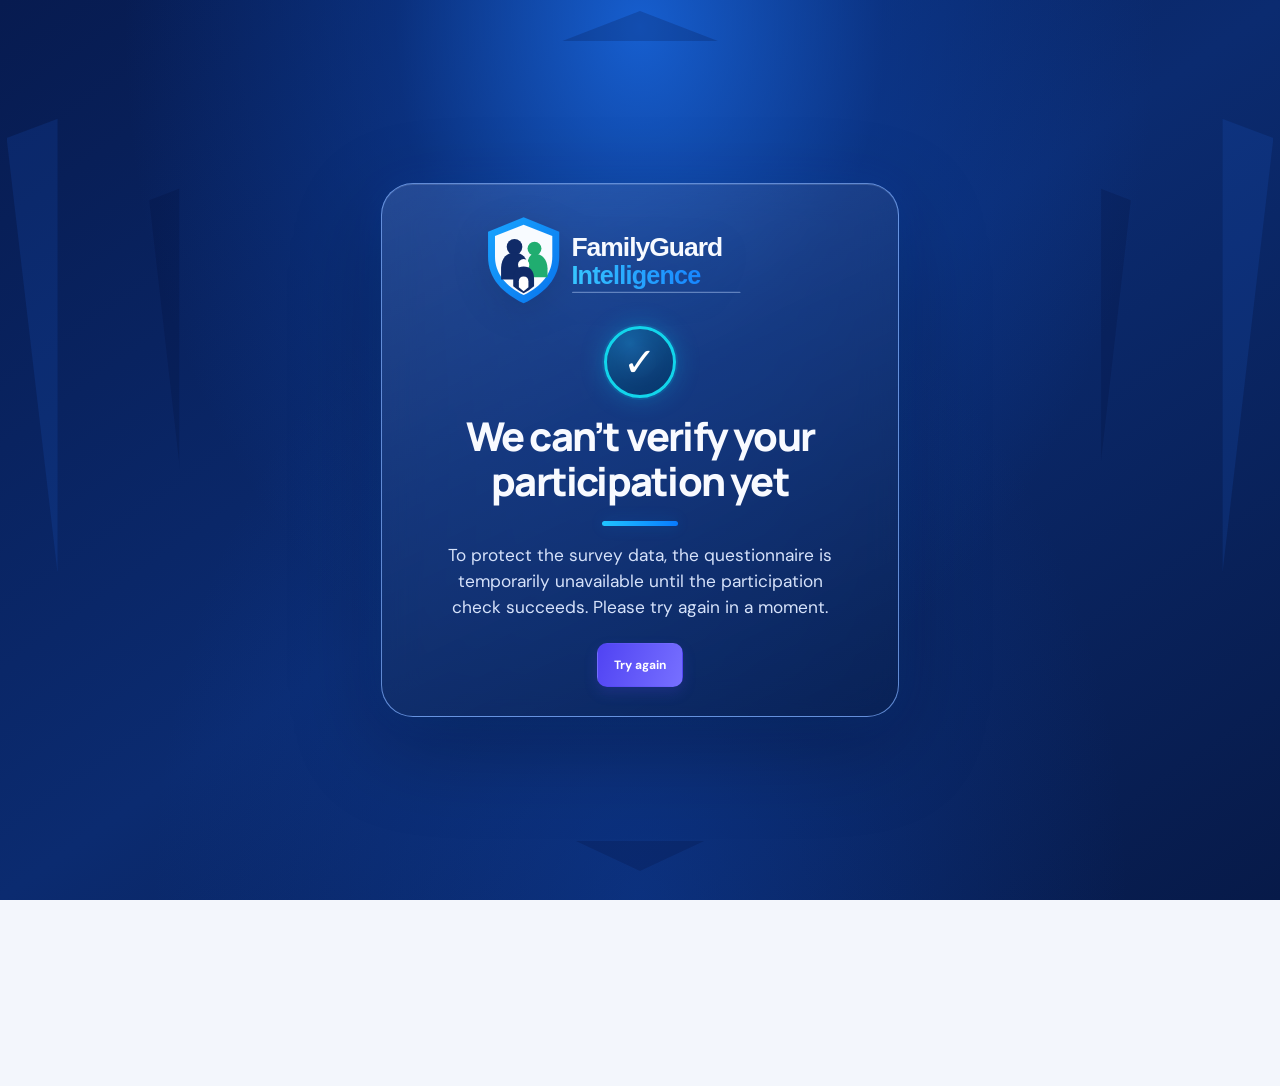
==== index.html @ 611ee481 "Add files via upload" ====
<!doctype html>
<html lang="en">
<head>
<meta charset="utf-8">
<meta name="viewport" content="width=device-width, initial-scale=1">
<meta name="theme-color" content="#101638">
<title>FamilyGuard Intelligence | Global Family Digital Safety Survey</title>
<meta name="description" content="Help shape a safer digital world for families. Share your views in our short global family digital safety survey.">
<link rel="preconnect" href="https://fonts.googleapis.com">
<link rel="preconnect" href="https://fonts.gstatic.com" crossorigin>
<link href="https://fonts.googleapis.com/css2?family=DM+Sans:wght@400;500;600;700&family=Manrope:wght@400;500;600;700;800&display=swap" rel="stylesheet">
<link rel="stylesheet" href="/styles.css?v=20261028-compact-card1">
</head>
<body class="participation-checking">
<div id="participationGate" class="participation-gate" role="status" aria-live="polite">
  <div class="participation-gate-card">
    <svg class="participation-gate-logo" viewBox="0 0 760 220" role="img" aria-label="FamilyGuard Intelligence" xmlns="http://www.w3.org/2000/svg">
      <defs>
        <linearGradient id="fgShield" x1="0" y1="0" x2="1" y2="1"><stop offset="0" stop-color="#19a5ff"/><stop offset="1" stop-color="#0873ed"/></linearGradient>
        <linearGradient id="fgIntelligence" x1="0" y1="0" x2="1" y2="0"><stop offset="0" stop-color="#37c6ff"/><stop offset="1" stop-color="#1685ff"/></linearGradient>
      </defs>
      <path d="M112 10 194 43v57c0 51-33 84-82 108-49-24-82-57-82-108V43Z" fill="url(#fgShield)"/>
      <path d="M112 27 178 53v47c0 40-25 68-66 89-41-21-66-49-66-89V53Z" fill="#f8fbff"/>
      <circle cx="91" cy="78" r="18" fill="#102b68"/><path d="M60 126c1-23 14-35 31-35s30 12 31 35v27H60Z" fill="#102b68"/>
      <circle cx="137" cy="82" r="16" fill="#20ad70"/><path d="M119 125c2-20 8-31 18-31 18 0 29 13 30 33v21h-48Z" fill="#20ad70"/>
      <circle cx="112" cy="119" r="13" fill="#fff"/><path d="M88 169v-18c0-18 9-28 24-28s24 10 24 28v18c-8 7-16 12-24 16-8-4-16-9-24-16Z" fill="#102b68"/><path d="M101 171v-14c0-7 4-11 11-11s11 4 11 11v14l-11 9Z" fill="#fff"/>
      <text x="222" y="100" font-family="Arial, Helvetica, sans-serif" font-size="61" font-weight="700" letter-spacing="-2.3" fill="#f7faff">FamilyGuard</text>
      <text x="222" y="163" font-family="Arial, Helvetica, sans-serif" font-size="58" font-weight="700" letter-spacing="-1.8" fill="url(#fgIntelligence)">Intelligence</text>
      <path d="M225 183H610" stroke="#9cb8e7" stroke-opacity=".55" stroke-width="3" stroke-linecap="round"/>
    </svg>
    <div class="participation-gate-mark" aria-hidden="true">✓</div>
    <h1 id="participationGateTitle">Checking your participation status…</h1>
    <p id="participationGateMessage">Please wait while we securely check whether a response has already been submitted from this internet connection.</p>
    <button type="button" id="participationRetryBtn" class="btn btn-primary hidden">Try again</button>
  </div>
</div>
<header class="topbar">
  <a class="brand" href="#" aria-label="FamilyGuard Intelligence home">
    <span class="brand-mark"><svg viewBox="0 0 48 48" aria-hidden="true"><path d="M24 3 42 10v12c0 12-7.6 19.4-18 23C13.6 41.4 6 34 6 22V10L24 3Z" fill="none" stroke="currentColor" stroke-width="3.2" stroke-linejoin="round"/><path d="M15 25.5 21 31l12-14" fill="none" stroke="#45E4E6" stroke-width="3.8" stroke-linecap="round" stroke-linejoin="round"/></svg></span>
    <span class="brand-name">Family<span>Guard</span><small>INTELLIGENCE</small></span>
  </a>
  <div class="topbar-right"><span class="live-dot"></span><span>GLOBAL FAMILY SAFETY STUDY</span><span class="top-divider"></span><span class="language">◎ &nbsp; English</span></div>
</header>
<div id="ownerTestBanner" class="owner-test-banner hidden" role="status" aria-live="polite">
  <strong>TEST MODE ACTIVE</strong>
  <span>Test responses only — this is not a public participant session.</span>
</div>
<section class="welcome-screen" id="welcomeScreen" aria-labelledby="welcomeTitle">
  <div class="welcome-glow welcome-glow-one"></div><div class="welcome-glow welcome-glow-two"></div>
  <div class="welcome-inner">
    <a class="brand welcome-brand" href="#" aria-label="FamilyGuard Intelligence home">
      <span class="brand-mark"><svg viewBox="0 0 48 48" aria-hidden="true"><path d="M24 3 42 10v12c0 12-7.6 19.4-18 23C13.6 41.4 6 34 6 22V10L24 3Z" fill="none" stroke="currentColor" stroke-width="3.2" stroke-linejoin="round"/><path d="M15 25.5 21 31l12-14" fill="none" stroke="#45E4E6" stroke-width="3.8" stroke-linecap="round" stroke-linejoin="round"/></svg></span>
      <span class="brand-name">Family<span>Guard</span><small>INTELLIGENCE</small></span>
    </a>
    <div class="welcome-content">
      <div class="eyebrow"><span class="eyebrow-dot"></span> GLOBAL SURVEY · 2026</div>
      <h1 id="welcomeTitle">Help shape a<br>safer digital world<br>for <span>families.</span></h1>
      <p class="welcome-copy">We’re exploring how technology can help families navigate online risks with greater confidence. Your perspective will help shape what comes next.</p><div id="welcomeContestNotice" class="welcome-contest-notice hidden"><strong>Freelancers Edition</strong><span>Six randomly selected eligible participants will each receive US$5. Complete the survey and provide your Freelancer.com user ID at the end. Honest, thoughtful answers are encouraged; no particular viewpoint is preferred.</span></div>
      <div class="trust-list welcome-trust-list">
        <div class="trust-item"><span class="trust-icon mint">✓</span><div><strong>Privacy comes first</strong><small>No children's personal details needed.</small></div></div>
        <div class="trust-item"><span class="trust-icon violet">◷</span><div><strong>Just 3–5 minutes</strong><small>A few thoughtful answers make a difference.</small></div></div>
        <div class="trust-item"><span class="trust-icon blue">◎</span><div><strong>A global perspective</strong><small>Insights from families around the world.</small></div></div>
      </div>
      <div class="welcome-family-art"><img src="familyguard-family.png" alt="Parents and their child using a tablet together" fetchpriority="high"></div>
      <div class="welcome-foot"><span class="foot-symbol">✦</span><div><strong>Real insights. Safer tomorrows.</strong><small>For parents. For children. For a safer digital world.</small></div></div>
      <button type="button" class="btn btn-primary welcome-start" id="startSurveyBtn"><span>Start Survey</span><b>→</b></button>
      <p class="welcome-ready">Click when you’re ready to begin.</p>
    </div>
  </div>
</section>
<main class="layout">
  <aside class="hero-panel">
    <div class="hero-orb orb-one"></div><div class="hero-orb orb-two"></div>
    <div class="hero-content">
      <div class="eyebrow"><span class="eyebrow-dot"></span> GLOBAL SURVEY · 2026</div>
      <h1>Help shape a<br>safer digital world<br>for <span>families.</span></h1>
      <p class="hero-copy">We’re exploring how technology can help families navigate online risks with greater confidence. Your perspective will help shape what comes next.</p>
      <div class="trust-list">
        <div class="trust-item"><span class="trust-icon mint">✓</span><div><strong>Privacy comes first</strong><small>No children's personal details needed.</small></div></div>
        <div class="trust-item"><span class="trust-icon violet">◷</span><div><strong>Just 3–5 minutes</strong><small>A few thoughtful answers make a difference.</small></div></div>
        <div class="trust-item"><span class="trust-icon blue">◎</span><div><strong>A global perspective</strong><small>Insights from families around the world.</small></div></div>
      </div>
      <div class="family-art" aria-hidden="true">
        <img class="family-photo" src="familyguard-family.png" alt="" loading="eager">
      </div>
      <div class="hero-foot"><span class="foot-symbol">✦</span><div><strong>Real insights. Safer tomorrows.</strong><small>For parents. For children. For a safer digital world.</small></div></div>
    </div>
    <div class="hero-bottom-line"></div>
  </aside>
  <section class="survey-area" aria-label="Survey form">
    <div class="survey-shell">
      <div class="progress-wrap">
        <div class="progress-track"><div class="progress-fill" id="progressFill"></div></div>
        <div class="steps" id="stepIndicators">
          <div class="step active"><span>1</span><small>About you</small></div>
          <div class="step"><span>2</span><small>Concerns</small></div>
          <div class="step"><span>3</span><small>Current tools</small></div>
          <div class="step"><span>4</span><small>Product concept</small></div>
          <div class="step"><span>5</span><small>Pricing</small></div>
          <div class="step"><span>6</span><small>Final thoughts</small></div>
        </div>
      </div>
      <div class="form-card">
        <div class="card-heading">
          <div><div class="step-kicker" id="stepKicker">PART 1 OF 6</div><h2 id="sectionTitle">About you</h2><p id="sectionSubtitle">Let’s start with a few questions about you and your family.</p></div>
          <div class="heading-art"><div class="globe">🌐</div><div class="heart">♡</div><div class="people">● ● ●</div></div>
        </div>
        <div id="notice" class="notice hidden" role="alert"></div>
        <form id="surveyForm" novalidate>
          <section class="survey-step active" data-step="0">
            <div class="question">
              <div class="q-number">1</div><div class="q-body"><label for="country">Which country do you currently live in? <em>*</em></label>
                <select id="country" name="country" required><option value="">Select your country</option><option>Afghanistan</option><option>Albania</option><option>Algeria</option><option>Andorra</option><option>Angola</option><option>Antigua and Barbuda</option><option>Argentina</option><option>Armenia</option><option>Australia</option><option>Austria</option><option>Azerbaijan</option><option>Bahamas</option><option>Bahrain</option><option>Bangladesh</option><option>Barbados</option><option>Belarus</option><option>Belgium</option><option>Belize</option><option>Benin</option><option>Bhutan</option><option>Bolivia</option><option>Bosnia and Herzegovina</option><option>Botswana</option><option>Brazil</option><option>Brunei</option><option>Bulgaria</option><option>Burkina Faso</option><option>Burundi</option><option>Cabo Verde</option><option>Cambodia</option><option>Cameroon</option><option>Canada</option><option>Central African Republic</option><option>Chad</option><option>Chile</option><option>China</option><option>Colombia</option><option>Comoros</option><option>Congo (Republic of the)</option><option>Costa Rica</option><option>Côte d’Ivoire</option><option>Croatia</option><option>Cuba</option><option>Cyprus</option><option>Czechia</option><option>Democratic Republic of the Congo</option><option>Denmark</option><option>Djibouti</option><option>Dominica</option><option>Dominican Republic</option><option>Ecuador</option><option>Egypt</option><option>El Salvador</option><option>Equatorial Guinea</option><option>Eritrea</option><option>Estonia</option><option>Eswatini</option><option>Ethiopia</option><option>Fiji</option><option>Finland</option><option>France</option><option>Gabon</option><option>Gambia</option><option>Georgia</option><option>Germany</option><option>Ghana</option><option>Greece</option><option>Grenada</option><option>Guatemala</option><option>Guinea</option><option>Guinea-Bissau</option><option>Guyana</option><option>Haiti</option><option>Honduras</option><option>Hungary</option><option>Iceland</option><option>India</option><option>Indonesia</option><option>Iran</option><option>Iraq</option><option>Ireland</option><option>Israel</option><option>Italy</option><option>Jamaica</option><option>Japan</option><option>Jordan</option><option>Kazakhstan</option><option>Kenya</option><option>Kiribati</option><option>Kosovo</option><option>Kuwait</option><option>Kyrgyzstan</option><option>Laos</option><option>Latvia</option><option>Lebanon</option><option>Lesotho</option><option>Liberia</option><option>Libya</option><option>Liechtenstein</option><option>Lithuania</option><option>Luxembourg</option><option>Madagascar</option><option>Malawi</option><option>Malaysia</option><option>Maldives</option><option>Mali</option><option>Malta</option><option>Marshall Islands</option><option>Mauritania</option><option>Mauritius</option><option>Mexico</option><option>Micronesia</option><option>Moldova</option><option>Monaco</option><option>Mongolia</option><option>Montenegro</option><option>Morocco</option><option>Mozambique</option><option>Myanmar</option><option>Namibia</option><option>Nauru</option><option>Nepal</option><option>Netherlands</option><option>New Zealand</option><option>Nicaragua</option><option>Niger</option><option>Nigeria</option><option>North Korea</option><option>North Macedonia</option><option>Norway</option><option>Oman</option><option>Pakistan</option><option>Palau</option><option>Palestine</option><option>Panama</option><option>Papua New Guinea</option><option>Paraguay</option><option>Peru</option><option>Philippines</option><option>Poland</option><option>Portugal</option><option>Qatar</option><option>Romania</option><option>Russia</option><option>Rwanda</option><option>Saint Kitts and Nevis</option><option>Saint Lucia</option><option>Saint Vincent and the Grenadines</option><option>Samoa</option><option>San Marino</option><option>São Tomé and Príncipe</option><option>Saudi Arabia</option><option>Senegal</option><option>Serbia</option><option>Seychelles</option><option>Sierra Leone</option><option>Singapore</option><option>Slovakia</option><option>Slovenia</option><option>Solomon Islands</option><option>Somalia</option><option>South Africa</option><option>South Korea</option><option>South Sudan</option><option>Spain</option><option>Sri Lanka</option><option>Sudan</option><option>Suriname</option><option>Sweden</option><option>Switzerland</option><option>Syria</option><option>Taiwan</option><option>Tajikistan</option><option>Tanzania</option><option>Thailand</option><option>Timor-Leste</option><option>Togo</option><option>Tonga</option><option>Trinidad and Tobago</option><option>Tunisia</option><option>Türkiye</option><option>Turkmenistan</option><option>Tuvalu</option><option>Uganda</option><option>Ukraine</option><option>United Arab Emirates</option><option>United Kingdom</option><option>United States</option><option>Uruguay</option><option>Uzbekistan</option><option>Vanuatu</option><option>Vatican City</option><option>Venezuela</option><option>Vietnam</option><option>Yemen</option><option>Zambia</option><option>Zimbabwe</option><option>Other / prefer to self-describe</option></select></div>
            </div>
            <div class="question">
              <div class="q-number">2</div><div class="q-body"><label for="gender">What is your gender?</label>
                <select id="gender" name="gender"><option value="">Prefer not to answer</option><option value="Woman">Woman</option><option value="Man">Man</option><option value="Non-binary">Non-binary</option><option value="Another identity">Another identity (please specify)</option></select>
                <div class="other-specify hidden" id="genderSpecifyWrap"><label class="other-specify-label" for="gender_description">If you wish, you can describe your identity (optional)</label><input id="gender_description" name="gender_description" type="text" maxlength="120" placeholder="Enter your description (optional)"></div>
</div>
            </div>
            <div class="question">
              <div class="q-number">3</div><div class="q-body"><fieldset><legend>Are you the parent or legal guardian of at least one child under 18? <em>*</em></legend>
                <div class="choice-grid two"><label class="choice-card"><input type="radio" name="guardian" value="yes" required><span class="choice-icon aqua" aria-hidden="true"><svg viewBox="0 0 24 24" focusable="false"><path d="M12 21v-5.2"/><path d="M12 15.8c-2.1 0-3.2-1.5-3.2-3.1 0-1.4.9-2.5 2.1-2.5.7 0 1.1.4 1.1 1.1 0-.7.5-1.1 1.2-1.1 1.2 0 2.1 1.1 2.1 2.5 0 1.6-1.2 3.1-3.3 3.1z"/><path d="M12 8.2V5.7M10.4 7.2 12 5.7l1.6 1.5"/></svg></span><span><strong>Yes</strong><small>I am a parent or guardian</small></span><span class="radio-mark"></span></label><label class="choice-card"><input type="radio" name="guardian" value="no" required><span class="choice-icon pink" aria-hidden="true"><svg viewBox="0 0 24 24" focusable="false"><circle cx="12" cy="7" r="3.2"/><path d="M5.5 20v-2.2a6.5 6.5 0 0 1 13 0V20"/></svg></span><span><strong>No</strong><small>I am not a parent or guardian</small></span><span class="radio-mark"></span></label></div>
              </fieldset></div>
            </div>
            <div class="question conditional" id="agesQuestion">
              <div class="q-number">4</div><div class="q-body"><fieldset><legend>What age groups do your children fall into?</legend><p class="hint">Select all that apply.</p>
                <div class="age-grid">
                  <label class="age-card"><strong>Under 6 years</strong><input type="checkbox" name="child_ages" value="Under 6 years"></label>
                  <label class="age-card"><strong>6–9 years</strong><input type="checkbox" name="child_ages" value="6–9 years"></label>
                  <label class="age-card"><strong>10–12 years</strong><input type="checkbox" name="child_ages" value="10–12 years"></label>
                  <label class="age-card"><strong>13–15 years</strong><input type="checkbox" name="child_ages" value="13–15 years"></label>
                  <label class="age-card"><strong>16–17 years</strong><input type="checkbox" name="child_ages" value="16–17 years"></label>
                </div>
              </fieldset></div>
            </div>
            <div class="question conditional">
              <div class="q-number">5</div><div class="q-body"><fieldset><legend>Which devices do your children use regularly?</legend><p class="hint">Select all that apply.</p>
                <div class="option-grid"><label class="check-option"><input type="checkbox" name="devices" value="Smartphone"><span>Smartphone</span></label><label class="check-option"><input type="checkbox" name="devices" value="Tablet"><span>Tablet</span></label><label class="check-option"><input type="checkbox" name="devices" value="Laptop or desktop computer"><span>Laptop or desktop</span></label><label class="check-option"><input type="checkbox" name="devices" value="Gaming console"><span>Gaming console</span></label><label class="check-option"><input type="checkbox" name="devices" value="Smart TV"><span>Smart TV</span></label><label class="check-option"><input type="checkbox" name="devices" value="Other"><span>Other</span></label><label class="check-option"><input type="checkbox" name="devices" value="None of these"><span>None of these</span></label></div>
              </fieldset></div>
            </div>
          </section>
          <section class="survey-step" data-step="1">
            <div class="question"><div class="q-number">5</div><div class="q-body"><fieldset><legend>How concerned are you about your child’s online safety? <em>*</em></legend><p class="hint">Choose a number from 1 (not concerned) to 5 (extremely concerned).</p><div class="scale-row" data-scale="concern_level"><label><input type="radio" name="concern_level" value="1" required><span>1</span><small>Not concerned</small></label><label><input type="radio" name="concern_level" value="2"><span>2</span><small>A little</small></label><label><input type="radio" name="concern_level" value="3"><span>3</span><small>Moderate</small></label><label><input type="radio" name="concern_level" value="4"><span>4</span><small>Very</small></label><label><input type="radio" name="concern_level" value="5"><span>5</span><small>Extremely</small></label></div></fieldset></div></div>
            <div class="question"><div class="q-number">6</div><div class="q-body"><fieldset><legend>Which online safety concerns matter most to you? <em>*</em></legend><p class="hint">Select up to three.</p><div class="option-grid"><label class="check-option"><input type="checkbox" name="concerns" value="Cyberbullying or harassment"><span>Cyberbullying or harassment</span></label><label class="check-option"><input type="checkbox" name="concerns" value="Contact from strangers or online predators"><span>Contact from strangers</span></label><label class="check-option"><input type="checkbox" name="concerns" value="Scams, fraud or impersonation"><span>Scams, fraud or impersonation</span></label><label class="check-option"><input type="checkbox" name="concerns" value="Sexual or age-inappropriate content"><span>Age-inappropriate content</span></label><label class="check-option"><input type="checkbox" name="concerns" value="Harmful challenges or dangerous trends"><span>Harmful challenges or trends</span></label><label class="check-option"><input type="checkbox" name="concerns" value="Excessive screen time or unhealthy habits"><span>Excessive screen time</span></label><label class="check-option"><input type="checkbox" name="concerns" value="Violent or disturbing material"><span>Violent or disturbing material</span></label><label class="check-option"><input type="checkbox" name="concerns" value="Gaming-related risks"><span>Gaming-related risks</span></label><label class="check-option"><input type="checkbox" name="concerns" value="Privacy and personal data exposure"><span>Privacy and personal data exposure</span></label><label class="check-option"><input type="checkbox" name="concerns" value="No major concerns"><span>No major concerns</span></label><label class="check-option"><input type="checkbox" name="concerns" value="Other"><span>Other</span></label></div></fieldset></div></div>
          </section>
          <section class="survey-step" data-step="2">
            <div class="question"><div class="q-number">7</div><div class="q-body"><fieldset><legend>How do you currently help protect your child online?</legend><p class="hint">Select all that apply.</p><div class="option-grid"><label class="check-option"><input type="checkbox" name="current_methods" value="Talk regularly about online safety"><span>Talk about online safety</span></label><label class="check-option"><input type="checkbox" name="current_methods" value="Use built-in parental controls"><span>Built-in parental controls</span></label><label class="check-option"><input type="checkbox" name="current_methods" value="Use a third-party parental-control app"><span>Third-party parental-control app</span></label><label class="check-option"><input type="checkbox" name="current_methods" value="Review online activity together"><span>Review activity together</span></label><label class="check-option"><input type="checkbox" name="current_methods" value="Set screen-time or device-use rules"><span>Screen-time or device rules</span></label><label class="check-option"><input type="checkbox" name="current_methods" value="Rely mainly on child's judgement"><span>Rely on my child’s judgement</span></label><label class="check-option"><input type="checkbox" name="current_methods" value="No specific approach"><span>No specific approach</span></label><label class="check-option"><input type="checkbox" name="current_methods" value="Other"><span>Other</span></label></div></fieldset></div></div>
            <div class="question" id="satisfactionQuestion"><div class="q-number">8</div><div class="q-body"><fieldset><legend>How satisfied are you with your current tools or approaches? <em>*</em></legend><div class="scale-row satisfaction-scale"><label><input type="radio" name="satisfaction" value="1" required><span>1</span><small>Very dissatisfied</small></label><label><input type="radio" name="satisfaction" value="2"><span>2</span><small>Dissatisfied</small></label><label><input type="radio" name="satisfaction" value="3"><span>3</span><small>Neutral</small></label><label><input type="radio" name="satisfaction" value="4"><span>4</span><small>Satisfied</small></label><label><input type="radio" name="satisfaction" value="5"><span>5</span><small>Very satisfied</small></label></div></fieldset></div></div>
          </section>
          <section class="survey-step" data-step="3">
            <div class="concept-box"><span class="concept-icon">✦</span><div><strong>Imagine a family digital safety assistant</strong><p>It helps parents understand potential online risks, review content they are authorised to access, receive practical guidance, and establish age-appropriate safety rules. Features would depend on device capabilities and permissions; it would not promise secret access to private accounts or bypass platform security.</p></div></div>
            <div class="question"><div class="q-number">9</div><div class="q-body"><fieldset><legend>How useful would a product like this be to your family? <em>*</em></legend><div class="scale-row"><label><input type="radio" name="usefulness" value="1" required><span>1</span><small>Not useful</small></label><label><input type="radio" name="usefulness" value="2"><span>2</span><small>Slightly</small></label><label><input type="radio" name="usefulness" value="3"><span>3</span><small>Moderate</small></label><label><input type="radio" name="usefulness" value="4"><span>4</span><small>Very</small></label><label><input type="radio" name="usefulness" value="5"><span>5</span><small>Extremely</small></label></div></fieldset></div></div>
            <div class="question"><div class="q-number">10</div><div class="q-body"><fieldset><legend>Which features would be most valuable to you? <em>*</em></legend><p class="hint">Select up to three.</p><div class="option-grid"><label class="check-option"><input type="checkbox" name="features" value="Dashboard of potential safety concerns"><span>Safety concerns dashboard</span></label><label class="check-option"><input type="checkbox" name="features" value="Alerts about potentially harmful interactions or content"><span>Potential-risk alerts</span></label><label class="check-option"><input type="checkbox" name="features" value="Review authorised or submitted content"><span>Review authorised content</span></label><label class="check-option"><input type="checkbox" name="features" value="Age-appropriate safety recommendations"><span>Age-appropriate recommendations</span></label><label class="check-option"><input type="checkbox" name="features" value="Guidance for discussing online risks"><span>Conversation guidance for parents</span></label><label class="check-option"><input type="checkbox" name="features" value="Screen-time and digital wellbeing tools"><span>Screen-time and wellbeing tools</span></label><label class="check-option"><input type="checkbox" name="features" value="Support for multiple children and devices"><span>Multiple children and devices</span></label><label class="check-option"><input type="checkbox" name="features" value="Privacy-conscious family settings"><span>Privacy-conscious family settings</span></label><label class="check-option"><input type="checkbox" name="features" value="Clear explanations for flagged content"><span>Clear explanations for alerts</span></label><label class="check-option"><input type="checkbox" name="features" value="Other"><span>Other</span></label></div></fieldset></div></div>
            <div class="question"><div class="q-number">11</div><div class="q-body"><fieldset><legend>Which approach would you be most comfortable with? <em>*</em></legend><div class="radio-list"><label class="radio-option"><input type="radio" name="approach" value="Transparent parental controls with child's awareness" required><span>Transparent parental controls with my child’s awareness</span></label><label class="radio-option"><input type="radio" name="approach" value="Reviewing content together"><span>Reviewing content together with my child</span></label><label class="radio-option"><input type="radio" name="approach" value="Reviewing specific content I am authorised to access"><span>Reviewing specific content I am authorised to access</span></label><label class="radio-option"><input type="radio" name="approach" value="Combination of approaches"><span>A combination of these approaches</span></label><label class="radio-option"><input type="radio" name="approach" value="Not comfortable"><span>I am not comfortable with this type of product</span></label><label class="radio-option"><input type="radio" name="approach" value="Not sure"><span>Not sure yet</span></label></div></fieldset></div></div>
            <div class="question"><div class="q-number">12</div><div class="q-body"><fieldset><legend>What would concern you most about using such a product? <em>*</em></legend><p class="hint">Select up to two.</p><div class="option-grid"><label class="check-option"><input type="checkbox" name="barriers" value="Child privacy"><span>My child’s privacy</span></label><label class="check-option"><input type="checkbox" name="barriers" value="Data security"><span>Data security or information leaks</span></label><label class="check-option"><input type="checkbox" name="barriers" value="False alerts"><span>Incorrect alerts or false accusations</span></label><label class="check-option"><input type="checkbox" name="barriers" value="Cost"><span>Cost</span></label><label class="check-option"><input type="checkbox" name="barriers" value="Device compatibility"><span>Device compatibility or setup</span></label><label class="check-option"><input type="checkbox" name="barriers" value="Family trust"><span>Trust between parent and child</span></label><label class="check-option"><input type="checkbox" name="barriers" value="Legal or privacy uncertainty"><span>Unclear legal or privacy implications</span></label><label class="check-option"><input type="checkbox" name="barriers" value="Insufficient useful features"><span>Not enough useful features</span></label><label class="check-option"><input type="checkbox" name="barriers" value="Nothing in particular"><span>Nothing in particular</span></label><label class="check-option"><input type="checkbox" name="barriers" value="Other"><span>Other</span></label></div></fieldset></div></div>
          </section>
          <section class="survey-step" data-step="4">
            <div class="question"><div class="q-number">13</div><div class="q-body"><fieldset><legend>If it worked well, how likely would you be to pay for it? <em>*</em></legend><div class="scale-row"><label><input type="radio" name="pay_likelihood" value="1" required><span>1</span><small>Definitely not</small></label><label><input type="radio" name="pay_likelihood" value="2"><span>2</span><small>Probably not</small></label><label><input type="radio" name="pay_likelihood" value="3"><span>3</span><small>Unsure</small></label><label><input type="radio" name="pay_likelihood" value="4"><span>4</span><small>Probably</small></label><label><input type="radio" name="pay_likelihood" value="5"><span>5</span><small>Definitely</small></label></div></fieldset></div></div>
            <div class="question"><div class="q-number">14</div><div class="q-body"><fieldset><legend>What monthly price would you consider reasonable for a premium family digital safety plan? <em>*</em></legend><div class="price-grid"><label><input type="radio" name="price" value="Free only" required><span class="price-amount">Free only</span><small>I would use only a free plan</small></label><label><input type="radio" name="price" value="Under $3"><span class="price-amount">Under $3</span><small>Per month</small></label><label><input type="radio" name="price" value="$3–5"><span class="price-amount">$3–5</span><small>Per month</small></label><label><input type="radio" name="price" value="$6–10"><span class="price-amount">$6–10</span><small>Per month</small></label><label><input type="radio" name="price" value="More than $10"><span class="price-amount">More than $10</span><small>Per month</small></label><label><input type="radio" name="price" value="Not sure"><span class="price-amount">Not sure</span><small>I need more information</small></label></div></fieldset></div></div>
            <div class="question"><div class="q-number">15</div><div class="q-body"><fieldset><legend>If you chose a paid plan, how would you prefer to pay? <em>*</em></legend><p class="hint">Please select one option.</p><div class="option-grid"><label class="check-option"><input type="radio" name="billing_preference" value="Monthly"><span>Monthly</span></label><label class="check-option"><input type="radio" name="billing_preference" value="Annually if it saves money"><span>Annually, if it saves money</span></label><label class="check-option"><input type="radio" name="billing_preference" value="Either monthly or annually"><span>Either monthly or annually</span></label><label class="check-option"><input type="radio" name="billing_preference" value="Free plan only"><span>I would only use a free plan</span></label><label class="check-option"><input type="radio" name="billing_preference" value="Not sure"><span>Not sure</span></label></div></fieldset></div></div>
            <div class="question"><div class="q-number">16</div><div class="q-body"><fieldset><legend>What would most influence your decision to subscribe? <em>*</em></legend><p class="hint">Choose up to two.</p><div class="option-grid"><label class="check-option"><input type="checkbox" name="purchase_factors" value="Strong privacy and security"><span>Strong privacy and security</span></label><label class="check-option"><input type="checkbox" name="purchase_factors" value="Proven usefulness and reliable results"><span>Proven results and usefulness</span></label><label class="check-option"><input type="checkbox" name="purchase_factors" value="Affordable pricing"><span>Affordable pricing</span></label><label class="check-option"><input type="checkbox" name="purchase_factors" value="Device compatibility"><span>Compatibility with my devices</span></label><label class="check-option"><input type="checkbox" name="purchase_factors" value="Easy setup and use"><span>Easy setup and use</span></label><label class="check-option"><input type="checkbox" name="purchase_factors" value="Trusted recommendations"><span>Recommendations from trusted sources</span></label><label class="check-option"><input type="checkbox" name="purchase_factors" value="Free trial"><span>A free trial</span></label><label class="check-option"><input type="checkbox" name="purchase_factors" value="Positive reviews"><span>Positive reviews from families</span></label><label class="check-option"><input type="checkbox" name="purchase_factors" value="Clear evidence it works"><span>Clear evidence that it works</span></label></div></fieldset></div></div>
          </section>
          <section class="survey-step" data-step="5">
            <div class="question"><div class="q-number">17</div><div class="q-body"><label for="open_feedback">What is the one thing you would most want a family digital safety product to do for you?</label><p class="hint">Your answer is optional. Please do not include names or private information.</p><textarea id="open_feedback" name="open_feedback" rows="4" maxlength="1500" placeholder="Share what would make the biggest difference for your family…"></textarea></div></div>
            <div id="contestModeNotice" class="contest-mode-notice hidden"><strong>Freelancers Edition</strong><p>Complete the eligible survey and enter your Freelancer.com user ID below. Six respondents will each receive US$5. Winners will be selected based on eligibility, completion, and thoughtful, relevant answers—not on whether they agree with or praise FamilyGuard.</p></div>
            <div id="contestEntryFields" class="contest-entry-fields hidden">
              <div class="question"><div class="q-number">★</div><div class="q-body"><label for="freelancerId">Freelancer.com user ID <em>*</em></label><p class="hint">Your Freelancer.com ID starts with @. The @ symbol will appear automatically; enter the username that follows it. Never enter your password or account email.</p><input id="freelancerId" name="freelancer_id" type="text" maxlength="80" autocomplete="off" autocapitalize="none" spellcheck="false" placeholder="Your username (without @)"></div></div>
              <label class="consent-line contest-consent-line"><input type="checkbox" id="contestConsent" name="contest_consent"><span>I understand that my Freelancer.com user ID will be stored with my survey response for contest administration and winner verification. I agree to this use of my information. <em>*</em></span></label>
            </div>
            <div class="privacy-note final-consent-note"><span class="privacy-icon" aria-hidden="true"><svg viewBox="0 0 24 24" aria-hidden="true" focusable="false"><path d="M12 2.5 20 6v5.5c0 5-3.3 8.2-8 10-4.7-1.8-8-5-8-10V6z"/><path d="m8 12 2.5 2.5L16 9"/></svg></span><div><strong>Before you submit</strong><p>Your answers will be used for FamilyGuard research and reviewed in aggregate. To help prevent duplicate entries, we check your connection’s IP address and store a one-way salted hash rather than the raw address. People sharing the same internet connection may be treated as one participant. Please make sure your written response contains no identifying or sensitive details.</p><label class="consent-line"><input type="checkbox" id="consent" required><span>I have read the notice and voluntarily agree to submit my survey responses. <em>*</em></span></label></div></div>
            <div class="contact-options">
              <div class="contact-heading"><span class="waitlist-kicker">OPTIONAL FOLLOW-UP</span><h3>Choose what you’d like to hear from us about</h3><p>These choices are optional. You can select either, both, or neither. Each email address is stored separately from your survey answers, and each purpose has its own consent.</p></div>
              <div class="contact-option"><label class="contact-check"><input type="checkbox" id="wantReport"><span><strong>Send me the overall survey report</strong><small>Email me when the global research findings are available.</small></span></label><div id="reportFields" class="contact-fields hidden"><label for="reportEmail">Email address for the report</label><input id="reportEmail" type="email" autocomplete="email" placeholder="you@example.com"><label class="consent-line"><input id="reportConsent" type="checkbox"><span>I agree to receive the FamilyGuard global survey report by email. This is not consent to marketing emails.</span></label></div></div>
              <div class="contact-option"><label class="contact-check"><input type="checkbox" id="wantTesting"><span><strong>I’m interested in testing a future product</strong><small>Contact me about possible research or pilot testing opportunities. This is an expression of interest, not a commitment to participate.</small></span></label><div id="testingFields" class="contact-fields hidden"><label for="testingEmail">Email address for testing opportunities</label><input id="testingEmail" type="email" autocomplete="email" placeholder="you@example.com"><label class="consent-line"><input id="testingConsent" type="checkbox"><span>I agree to be contacted about FamilyGuard research or product testing opportunities. Any actual test will require separate information and consent.</span></label></div></div>
              <p class="contact-privacy">You can complete the survey without providing an email. Do not enter a child’s email address.</p>
            </div>
          </section>
          <div class="form-footer"><button type="button" id="prevBtn" class="btn btn-secondary">← <span>Previous</span></button><div class="footer-center"><span class="secure-icon" aria-hidden="true"><svg viewBox="0 0 24 24" aria-hidden="true" focusable="false"><path d="M12 2.5 20 6v5.5c0 5-3.3 8.2-8 10-4.7-1.8-8-5-8-10V6z"/><path d="m8 12 2.5 2.5L16 9"/></svg></span> Your responses help shape safer digital experiences.</div><button type="button" id="nextBtn" class="btn btn-primary"><span>Next</span> <b>→</b></button><button type="submit" id="submitBtn" class="btn btn-primary hidden"><span>Submit survey</span> <b>↗</b></button></div>
        </form>
        <div id="successPanel" class="success-panel hidden" role="status"><div class="success-check">✓</div><div class="step-kicker">RESPONSE RECEIVED</div><h2>Thank you for sharing your perspective.</h2><p>Your contribution will help us better understand families’ online safety concerns and inform the development of FamilyGuard Intelligence.</p><div class="success-stats"><span>🌍 <b>Global voices</b></span><span>♡ <b>Family-first design</b></span></div><div id="contestIdConfirmation" class="contest-id-confirmation hidden"><span>YOUR FREELANCER.COM USER ID</span><strong></strong><small>Take a screenshot of this confirmation and submit it as your contest entry.</small></div><p id="contactResult" class="wait-message" aria-live="polite"></p><p id="finishNote" class="finish-note">You may now close this tab.</p></div>

      </div>
      <div class="below-card"><span>🔒 &nbsp; <span>Privacy-minded research</span></span><span>FamilyGuard Intelligence</span></div>
    </div>
  </section>
</main>
<script src="/app.js?v=20261028-premium-gate1"></script>
<script src="/language.js?v=20261027-rtl-contest1"></script>
</body>
</html>
---- styles.css ----
*{box-sizing:border-box} :root{--navy:#101638;--navy2:#182651;--ink:#18203f;--muted:#687391;--line:#e4e8f2;--purple:#5845f5;--cyan:#45dfe3;--bg:#f3f6fc} html{scroll-behavior:smooth}body{margin:0;background:var(--bg);font-family:"DM Sans",sans-serif;color:var(--ink);min-height:100vh}.topbar{height:82px;background:linear-gradient(100deg,#101638,#1c2e59);display:flex;align-items:center;justify-content:space-between;padding:0 4.1%;color:#fff;position:relative;z-index:2}.brand{display:flex;align-items:center;gap:12px;text-decoration:none;color:#fff}.brand-mark{width:42px;height:48px;color:#38d7e8}.brand-mark svg{width:100%;height:100%}.brand-name{font:800 25px Manrope,sans-serif;letter-spacing:-1px;line-height:1}.brand-name>span{color:#49dce4}.brand-name small{display:block;font-size:9px;letter-spacing:5px;font-weight:600;color:#c1cbe4;margin-top:6px}.topbar-right{display:flex;align-items:center;gap:10px;color:#cbd6f1;font-size:10px;letter-spacing:1.3px;font-weight:700}.live-dot{height:7px;width:7px;background:#49e2c0;border-radius:50%;box-shadow:0 0 0 4px #49e2c01e}.top-divider{height:20px;width:1px;background:#ffffff25;margin:0 10px}.language{letter-spacing:0;font-size:13px;color:white}.layout{display:grid;grid-template-columns:minmax(330px,35%) minmax(0,65%);min-height:calc(100vh - 82px);max-width:1800px;margin:0 auto}.hero-panel{position:relative;overflow:hidden;background:radial-gradient(ellipse at 15% 88%,#253a83 0,transparent 36%),linear-gradient(145deg,#101638 0%,#101b40 65%,#142456 100%);color:#fff;padding:48px clamp(28px,3.5vw,64px) 28px;display:flex;flex-direction:column;min-height:calc(100vh - 82px)}.hero-content{position:relative;z-index:1;max-width:540px;margin:auto 0 0}.eyebrow{display:inline-flex;align-items:center;gap:8px;border:1px solid #ffffff1b;border-radius:999px;padding:9px 13px;background:#ffffff0b;color:#c5c8ff;font-size:10px;letter-spacing:1.8px;font-weight:700}.eyebrow-dot{width:7px;height:7px;border-radius:50%;background:#53e3e4;box-shadow:0 0 12px #53e3e4}.hero-panel h1{font:800 clamp(32px,3.2vw,52px)/1.12 Manrope,sans-serif;letter-spacing:-1.9px;margin:25px 0 18px}.hero-panel h1 span{color:#4ce0e5}.hero-copy{font-size:15px;line-height:1.8;color:#c5cee7;max-width:480px;margin:0 0 27px}.trust-list{display:grid;gap:20px}.trust-item{display:flex;align-items:center;gap:13px}.trust-icon{width:39px;height:39px;display:grid;place-items:center;border-radius:13px;font-size:18px;font-weight:700;flex-shrink:0}.trust-icon.mint{background:#0e8e76;color:#a5ffdf}.trust-icon.violet{background:#4d39ca;color:#e4ddff}.trust-icon.blue{background:#1676c8;color:#c9f5ff}.trust-item strong,.trust-item small{display:block}.trust-item strong{font-size:13px;margin-bottom:4px}.trust-item small{font-size:11px;color:#aebcde}.family-art{height:205px;margin:15px -10px -3px;position:relative;overflow:hidden;display:flex;align-items:center;justify-content:center;border-radius:16px 16px 0 0}.family-photo{display:block;width:100%;height:100%;object-fit:cover;object-position:center 42%;border-radius:16px 16px 0 0;filter:drop-shadow(0 10px 18px #0003)}.art-glow{display:none;position:absolute;bottom:15px;left:8%;width:84%;height:105px;background:radial-gradient(ellipse,#1d9dc6a1,transparent 70%)}.art-shield,.art-chat,.art-lock{position:absolute;z-index:2;display:grid;place-items:center;border:1px solid #a3faff70;background:#151e50d9;color:#76f3f4;border-radius:12px;box-shadow:0 0 22px #41d9ff24}.art-shield{left:13%;bottom:57px;width:41px;height:45px;font-size:20px}.art-chat{right:8%;bottom:93px;width:43px;height:36px;font-size:12px;letter-spacing:3px}.art-lock{right:21%;bottom:35px;width:36px;height:36px;font-size:22px}.hero-foot{border:1px solid #ffffff25;background:#ffffff0a;border-radius:17px;padding:15px;display:flex;gap:13px;align-items:center;backdrop-filter:blur(8px)}.foot-symbol{font-size:26px;color:#68e8ef}.hero-foot strong,.hero-foot small{display:block}.hero-foot strong{font-size:13px;margin-bottom:5px}.hero-foot small{font-size:10px;color:#b9c5e5}.hero-bottom-line{position:absolute;bottom:0;left:0;right:0;height:3px;background:linear-gradient(90deg,#4ce0e5,#6251ff,#9a6cff)}.hero-orb{position:absolute;border-radius:50%;filter:blur(2px);opacity:.17;pointer-events:none}.orb-one{width:220px;height:220px;right:-140px;top:8%;border:1px solid #65dfe9;box-shadow:0 0 0 28px #65dfe910,0 0 0 56px #65dfe908}.orb-two{width:170px;height:170px;left:-120px;bottom:10%;border:1px solid #6f79ff;box-shadow:0 0 0 25px #6f79ff12}.survey-area{padding:26px clamp(20px,3vw,55px) 20px;background:linear-gradient(145deg,#f7f9fd,#eef2fa);display:flex;justify-content:center;align-items:flex-start}.survey-shell{width:100%;max-width:1040px}.progress-wrap{padding:0 14px 20px;position:relative}.progress-track{position:absolute;top:17px;left:8%;right:8%;height:4px;background:#dce2f0;border-radius:5px;overflow:hidden}.progress-fill{height:100%;width:0;background:linear-gradient(90deg,#4e42f4,#5e80ff);transition:width .3s ease}.steps{display:grid;grid-template-columns:repeat(6,1fr);position:relative;z-index:1}.step{display:flex;align-items:center;flex-direction:column;gap:7px;text-align:center;color:#7b85a4}.step span{width:35px;height:35px;border-radius:50%;background:#e8ecf6;border:3px solid #f4f6fb;display:grid;place-items:center;font-weight:700;font-size:13px;color:#7b85a4;transition:.2s}.step small{font-size:10px;font-weight:600;white-space:nowrap}.step.active{color:#4e42f4}.step.active span{background:#5547f5;color:white;box-shadow:0 5px 14px #5547f540}.step.done span{background:#dcfbf7;color:#128d7c;border-color:#f4f6fb}.form-card{background:#fff;border:1px solid #e6eaf3;border-radius:23px;box-shadow:0 14px 45px #1c2c5810;padding:clamp(23px,3vw,42px);min-height:560px;position:relative}.card-heading{display:flex;justify-content:space-between;align-items:center;border-bottom:1px solid #e9edf5;padding-bottom:24px;margin-bottom:25px;gap:20px}.step-kicker{display:inline-flex;align-items:center;background:#efedff;color:#5045ef;border-radius:7px;padding:7px 10px;font-size:9px;font-weight:800;letter-spacing:1.1px}.card-heading h2,.success-panel h2,.waitlist-panel h2{font:800 clamp(25px,2.3vw,34px)/1.2 Manrope,sans-serif;letter-spacing:-1px;margin:14px 0 7px;color:#171d3c}.card-heading p{font-size:13px;color:#6c7695;margin:0;line-height:1.6}.heading-art{width:100px;height:90px;position:relative;display:grid;place-items:center;flex-shrink:0}.globe{font-size:53px;filter:saturate(.8)}.heart{position:absolute;right:4px;top:9px;background:#e7edff;border-radius:50%;width:24px;height:24px;display:grid;place-items:center;color:#6352f4;font-size:19px}.people{position:absolute;bottom:6px;left:8px;background:#f0f6ff;color:#445bd4;padding:7px 9px;border-radius:30px;font-size:10px;letter-spacing:3px}.survey-step{display:none;animation:fadein .24s ease}.survey-step.active{display:block}@keyframes fadein{from{opacity:.2;transform:translateY(5px)}to{opacity:1;transform:translateY(0)}}.question{display:grid;grid-template-columns:36px minmax(0,1fr);gap:15px;margin:0 0 25px}.q-number{width:35px;height:35px;display:grid;place-items:center;border-radius:50%;background:#f0efff;color:#5545f5;font-size:14px;font-weight:800}.q-body>label,.q-body legend{font-size:14px;font-weight:700;color:#1a2142;line-height:1.55;margin-bottom:12px;display:block}.q-body fieldset{padding:0;border:0;min-width:0}.q-body legend{padding:0;width:100%}em{color:#f06a89;font-style:normal}.hint{color:#78829e;font-size:11px;margin:-5px 0 13px}.q-body select,.q-body textarea,.waitlist-panel input[type=email]{width:100%;border:1px solid #dfe5f0;border-radius:10px;padding:13px 15px;background:#fff;color:#273052;font:500 13px "DM Sans",sans-serif;outline:none;transition:.2s}.q-body select:focus,.q-body textarea:focus,.waitlist-panel input[type=email]:focus{border-color:#6a60ff;box-shadow:0 0 0 3px #5b4bff14}.q-body select{appearance:none;background-image:url("data:image/svg+xml,%3Csvg xmlns='http://www.w3.org/2000/svg' width='18' height='18' viewBox='0 0 24 24' fill='none' stroke='%237783a2' stroke-width='2' stroke-linecap='round' stroke-linejoin='round'%3E%3Cpath d='m6 9 6 6 6-6'/%3E%3C/svg%3E");background-repeat:no-repeat;background-position:right 14px center;padding-right:42px}.choice-grid{display:grid;gap:12px}.choice-grid.two{grid-template-columns:repeat(2,minmax(0,1fr))}.choice-card{display:flex;align-items:center;gap:11px;min-height:76px;border:1px solid #e0e5f0;border-radius:12px;padding:12px;position:relative;cursor:pointer;transition:.18s}.choice-card:has(input:checked),.age-card:has(input:checked),.price-grid label:has(input:checked){border-color:#6b61ff;background:#f7f6ff;box-shadow:0 0 0 2px #5d4cff0c}.choice-card input,.age-card input,.price-grid input{position:absolute;opacity:0;pointer-events:none}.choice-icon{width:43px;height:43px;display:grid;place-items:center;border-radius:50%;font-size:20px;flex-shrink:0}.choice-icon svg{display:block;width:22px;height:22px;fill:currentColor;stroke:currentColor;stroke-width:1.5;stroke-linecap:round;stroke-linejoin:round}.aqua{color:#119f9b;background:#e0f9f7}.pink{color:#eb6789;background:#fff0f4}.choice-card strong,.choice-card small{display:block}.choice-card strong{font-size:12px;margin-bottom:5px}.choice-card small{font-size:10px;color:#6d7898}.radio-mark{margin-left:auto;width:17px;height:17px;border:1.5px solid #c2cadd;border-radius:50%;flex-shrink:0}.choice-card:has(input:checked) .radio-mark{border:5px solid #5b4cf5}.age-grid{display:grid;grid-template-columns:repeat(5,minmax(0,1fr));gap:10px}.age-card{min-height:100px;border:1px solid #e3e7f0;border-radius:10px;display:flex;flex-direction:column;align-items:center;justify-content:center;gap:9px;cursor:pointer;position:relative;transition:.18s}.age-card strong{font-size:11px}.age-card input{position:static;opacity:1;pointer-events:auto;accent-color:#5b4cf5;width:15px;height:15px;margin:0}.age-emoji{font-size:22px}.pink-text{color:#ef6b91}.orange-text{color:#f5a442}.blue-text{color:#3689ec}.purple-text{color:#9a55e8}.green-text{color:#21a783}.option-grid{display:grid;grid-template-columns:repeat(2,minmax(0,1fr));gap:9px}.check-option{display:flex;align-items:flex-start;gap:9px;padding:10px 11px;border:1px solid #e5e9f2;border-radius:9px;min-height:41px;cursor:pointer;font-size:11px;line-height:1.45;color:#495372;transition:.15s}.check-option:has(input:checked){border-color:#7c73ff;background:#f7f6ff;color:#302b80}.check-option input{accent-color:#5a4cf5;flex-shrink:0;margin:2px 0 0;width:14px;height:14px}.scale-row{display:grid;grid-template-columns:repeat(5,minmax(0,1fr));gap:8px}.scale-row label{display:flex;flex-direction:column;align-items:center;gap:7px;cursor:pointer;text-align:center;min-width:0}.scale-row input{position:absolute;opacity:0}.scale-row label>span{width:100%;min-height:44px;border:1px solid #e1e6f0;border-radius:10px;display:grid;place-items:center;color:#485371;font-weight:700;font-size:14px;transition:.15s}.scale-row label:has(input:checked)>span{background:#5547f5;border-color:#5547f5;color:white;box-shadow:0 5px 12px #5547f52a}.scale-row small{font-size:9px;color:#78829e;line-height:1.3}.satisfaction-scale{grid-template-columns:repeat(6,minmax(0,1fr))}.na-choice>span{font-size:12px!important}.radio-list{display:grid;gap:8px}.radio-option{display:flex;align-items:flex-start;gap:10px;padding:11px 12px;border:1px solid #e4e8f1;border-radius:9px;cursor:pointer;font-size:11px;line-height:1.5;color:#505a78}.radio-option:has(input:checked){border-color:#766cff;background:#f7f6ff;color:#37318d}.radio-option input{accent-color:#5a4cf5;margin-top:2px}.concept-box{display:flex;gap:14px;background:linear-gradient(115deg,#f3f1ff,#f0fbff);border:1px solid #e4e5ff;border-radius:13px;padding:16px;margin-bottom:25px}.concept-icon{width:38px;height:38px;display:grid;place-items:center;flex-shrink:0;border-radius:11px;background:#fff;color:#5948f6;font-size:21px}.concept-box strong{font-size:13px}.concept-box p{font-size:11px;line-height:1.65;color:#65708e;margin:7px 0 0}.price-grid{display:grid;grid-template-columns:repeat(3,minmax(0,1fr));gap:10px}.price-grid label{position:relative;border:1px solid #e3e8f2;border-radius:11px;min-height:95px;padding:13px 9px;display:flex;flex-direction:column;align-items:center;justify-content:center;text-align:center;cursor:pointer;transition:.15s}.price-amount{font:800 17px Manrope,sans-serif;color:#262e55;margin-bottom:6px}.price-grid small{font-size:10px;color:#78829e;line-height:1.35}.privacy-intro{display:flex;align-items:flex-start;gap:11px;margin:0 0 22px;padding:13px 15px;border:1px solid #dce9f8;border-radius:11px;background:linear-gradient(110deg,#f5f8ff,#f2fbfb);color:#465372}.privacy-intro-icon{display:grid;place-items:center;flex:0 0 29px;width:29px;height:29px;border-radius:9px;background:#e2f7f4;color:#138f84;font-size:16px;font-weight:800}.privacy-intro strong{display:block;font-size:12px;color:#222d52;margin:1px 0 4px}.privacy-intro p{font-size:11px;line-height:1.6;color:#626f8d;margin:0}.final-consent-note{margin-top:5px;margin-bottom:18px;padding:13px 15px}.final-consent-note .privacy-icon{width:30px;height:30px;font-size:17px}.final-consent-note p{margin-bottom:9px}.final-consent-note .consent-line{font-size:11px}
.privacy-note{display:flex;gap:13px;background:#f4f8ff;border:1px solid #e3ecfb;border-radius:12px;padding:16px;margin:5px 0 23px}.privacy-icon{display:grid;place-items:center;width:36px;height:36px;flex-shrink:0;background:#e3f7f3;color:#159681;border-radius:10px;font-size:20px}.privacy-note strong{font-size:12px}.privacy-note p{font-size:11px;line-height:1.65;color:#6b7694;margin:5px 0 13px}.consent-line{display:flex;align-items:flex-start;gap:9px;font-size:11px;line-height:1.55;color:#4f5b79;cursor:pointer}.consent-line input{accent-color:#5a4cf5;margin-top:2px;flex-shrink:0}.waitlist-invite{display:flex;justify-content:space-between;align-items:center;gap:15px;border-radius:13px;background:linear-gradient(110deg,#171e48,#263c7c);padding:18px;color:white}.waitlist-kicker{font-size:8px;letter-spacing:1.6px;color:#8be8eb;font-weight:800}.waitlist-invite h3{font:700 16px Manrope,sans-serif;margin:7px 0}.waitlist-invite p{font-size:11px;line-height:1.55;color:#c2cce8;margin:0;max-width:500px}.waitlist-arrow{font-size:25px;color:#70e4e9}.form-footer{border-top:1px solid #e9edf5;margin-top:22px;padding-top:20px;display:flex;align-items:center;justify-content:space-between;gap:10px}.btn{border-radius:10px;padding:12px 16px;min-height:44px;font:700 12px "DM Sans",sans-serif;cursor:pointer;display:inline-flex;align-items:center;justify-content:center;gap:12px;transition:transform .15s,box-shadow .15s,border-color .15s}.btn:hover{transform:translateY(-1px)}.btn-secondary{background:#fff;color:#536080;border:1px solid #dfe5f0}.btn-primary{background:linear-gradient(110deg,#5043f3,#7770ff);color:#fff;border:1px solid transparent;box-shadow:0 6px 14px #5b4cf52c}.btn-primary:hover{box-shadow:0 8px 18px #5b4cf540}.btn:disabled{opacity:.65;cursor:wait;transform:none}.footer-center{font-size:10px;color:#8490aa;display:flex;align-items:center;gap:7px;text-align:center}.secure-icon{color:#1ba58c;font-size:17px}.hidden{display:none!important}.notice{padding:11px 13px;border-radius:9px;background:#fff2f3;color:#a52e4e;font-size:12px;margin-bottom:18px;border:1px solid #ffd8e0}.below-card{display:flex;justify-content:space-between;gap:12px;color:#8791ab;font-size:10px;padding:17px 5px}.success-panel{text-align:center;padding:45px 10px 25px;max-width:520px;margin:0 auto}.success-check{width:70px;height:70px;border-radius:50%;background:#e0faf4;color:#0d9a80;display:grid;place-items:center;font-size:34px;margin:0 auto 23px;box-shadow:0 0 0 9px #e0faf43d}.success-panel h2{font-size:29px;margin:17px 0 10px}.success-panel>p{color:#707b99;font-size:13px;line-height:1.7;max-width:420px;margin:0 auto 24px}.success-stats{display:flex;justify-content:center;gap:24px;margin-bottom:28px;color:#596584;font-size:11px}.success-stats b{font-weight:600}.wide{width:100%;margin-top:10px}.waitlist-panel{position:relative;margin:25px auto 0;max-width:500px;border:1px solid #e3e7f3;border-radius:16px;background:#f9faff;padding:25px}.close-btn{position:absolute;right:13px;top:9px;border:0;background:transparent;font-size:25px;color:#7d86a2;cursor:pointer}.waitlist-panel h2{font-size:25px;margin:14px 0 8px}.waitlist-panel p{font-size:12px;line-height:1.65;color:#6d7895}.waitlist-panel>form>label:not(.consent-line){display:block;font-size:11px;font-weight:700;margin:16px 0 7px}.waitlist-panel input[type=email]{margin-bottom:13px}.wait-message{font-size:12px;color:#138a76;margin-top:12px}.wait-message.error{color:#bb3b5c}.footer-center{max-width:340px}.age-card:hover,.choice-card:hover,.check-option:hover,.price-grid label:hover,.radio-option:hover{border-color:#b8b2ff}@media(min-width:1450px){.layout{grid-template-columns:minmax(420px,34%) minmax(0,66%)}.hero-panel{padding-left:clamp(45px,4vw,80px);padding-right:clamp(40px,4vw,75px)}.form-card{padding:42px 44px}}@media(max-width:1050px){.layout{grid-template-columns:300px minmax(0,1fr)}.hero-panel{padding:34px 25px 23px}.hero-panel h1{font-size:34px}.hero-copy{font-size:13px}.survey-area{padding:22px 18px}.heading-art{width:65px}.globe{font-size:42px}.people{display:none}.footer-center{display:none}.form-footer{justify-content:space-between}}@media(max-width:760px){.topbar{height:70px;padding:0 18px}.brand-mark{width:34px;height:39px}.brand-name{font-size:21px}.topbar-right{font-size:0}.topbar-right .live-dot{display:none}.top-divider{display:none}.language{font-size:12px}.layout{display:block}.hero-panel{min-height:auto;padding:28px 22px 20px}.hero-content{margin:0;max-width:none}.hero-panel h1{font-size:34px;margin:18px 0 12px}.hero-copy{font-size:13px;line-height:1.65;margin-bottom:18px}.trust-list{grid-template-columns:1fr;gap:12px}.trust-icon{width:34px;height:34px}.family-art{display:none}.hero-foot{margin-top:20px}.survey-area{padding:20px 12px}.progress-wrap{padding:0 0 16px;overflow-x:auto}.steps{min-width:500px}.step small{font-size:9px}.form-card{padding:22px 16px;border-radius:17px;min-height:0}.card-heading{padding-bottom:18px;margin-bottom:20px}.card-heading h2{font-size:27px}.card-heading p{font-size:12px}.heading-art{display:none}.question{grid-template-columns:29px minmax(0,1fr);gap:10px;margin-bottom:23px}.q-number{width:29px;height:29px;font-size:12px}.q-body>label,.q-body legend{font-size:13px}.choice-grid.two{grid-template-columns:1fr}.choice-card{min-height:66px}.age-grid{grid-template-columns:repeat(3,minmax(0,1fr))}.age-card{min-height:85px}.option-grid{grid-template-columns:1fr}.scale-row{gap:5px}.scale-row label>span{min-height:39px}.scale-row small{font-size:8px}.satisfaction-scale{grid-template-columns:repeat(3,minmax(0,1fr));row-gap:12px}.price-grid{grid-template-columns:repeat(2,minmax(0,1fr))}.price-grid label{min-height:83px}.concept-box{padding:12px}.form-footer{margin-top:17px;padding-top:15px}.btn{padding:11px 13px;min-height:42px}.footer-center{display:none}.below-card{font-size:9px}.waitlist-invite{padding:15px}.waitlist-invite h3{font-size:14px}.privacy-note{padding:12px}.privacy-intro{padding:11px 12px;margin-bottom:18px;gap:9px}.privacy-intro p{font-size:10.5px}.final-consent-note{margin-bottom:15px}.success-panel{padding:30px 3px 12px}.success-panel h2{font-size:25px}}@media(prefers-reduced-motion:reduce){*,*:before,*:after{animation-duration:.01ms!important;transition-duration:.01ms!important;scroll-behavior:auto!important}}
/* Optional, purpose-specific follow-up preferences */
.contact-options{margin-top:20px;border:1px solid #e1e7f3;border-radius:14px;padding:18px;background:#fbfcff}.contact-heading h3{font:800 17px Manrope,sans-serif;color:#1b2345;margin:7px 0}.contact-heading>p,.contact-privacy{font-size:11px;line-height:1.65;color:#6c7794;margin:0 0 14px}.contact-option{border:1px solid #e2e7f2;border-radius:11px;padding:13px;margin-top:10px;background:white}.contact-check{display:flex;gap:10px;align-items:flex-start;cursor:pointer}.contact-check>input{accent-color:#5a4cf5;flex-shrink:0;margin-top:3px}.contact-check strong,.contact-check small{display:block}.contact-check strong{font-size:12px;color:#252d51}.contact-check small{font-size:11px;line-height:1.5;color:#78829e;margin-top:4px}.contact-fields{padding:12px 0 0 24px}.contact-fields>label:not(.consent-line){display:block;font-size:11px;font-weight:700;color:#303958;margin:8px 0 6px}.contact-fields input[type=email]{width:100%;border:1px solid #dfe5f0;border-radius:9px;padding:12px;background:#fff;color:#273052;font:500 13px "DM Sans",sans-serif;margin-bottom:10px}.contact-fields input[type=email]:focus{outline:2px solid #d9d5ff;border-color:#6a60ff}.contact-privacy{margin:12px 0 0}

/* Compact footer and closing-page spacing */
.below-card{padding:10px 5px 4px;font-size:10px;align-items:center}
.form-card:has(.success-panel:not(.hidden)){min-height:0;padding-top:32px;padding-bottom:32px}
.survey-area:has(.success-panel:not(.hidden)){padding-bottom:8px}
@media(max-width:760px){.below-card{padding-top:8px;padding-bottom:2px;gap:8px;flex-wrap:wrap}.form-card:has(.success-panel:not(.hidden)){padding-top:25px;padding-bottom:25px}}

/* Validation hints belong to the question they refer to, never at the top of the step. */
.question-notice{display:block;margin:10px 0 12px;padding:10px 12px;border:1px solid #ffd5df;border-radius:9px;background:#fff2f4;color:#a52e4e;font-size:12px;line-height:1.5;scroll-margin:24px}
.question-notice + .scale-row,.question-notice + .option-grid,.question-notice + .choice-grid{margin-top:8px}

/* Stable top alignment: keep the left-panel introduction near the logo instead of bottom-anchored. */
@media (min-width: 761px){.hero-content{margin:0 auto 0 0}.hero-panel{justify-content:flex-start}.hero-panel .eyebrow{margin-top:0}}

/* Conditional free-text field for multi-select "Other" responses */
.other-specify{grid-column:1 / -1;display:flex;flex-direction:column;gap:7px;margin:0 0 2px;padding:12px 13px;border:1px solid #dfe5f4;border-radius:10px;background:#fbfcff}.other-specify-label{font-size:11px;font-weight:700;color:#374263}.other-specify input{width:100%;min-width:0;border:1px solid #dfe5f0;border-radius:8px;padding:11px 12px;background:#fff;color:#273052;font:500 12px "DM Sans",sans-serif;outline:none}.other-specify input:focus{border-color:#6a60ff;box-shadow:0 0 0 3px #5b4bff14}.other-specify.hidden{display:none!important}

/* Completion screen: informational close note, not a non-functional button. */
.finish-note{display:block;margin:24px auto 0!important;padding:0!important;color:#7a849e!important;font-size:12px!important;line-height:1.6!important;text-align:center;max-width:420px}

/* Consistent inline SVG icon treatment */
.choice-icon svg{width:21px;height:21px;display:block;fill:none;stroke:currentColor;stroke-width:1.8;stroke-linecap:round;stroke-linejoin:round}
.age-stage{display:grid;place-items:center;height:25px;width:25px}
.age-stage svg{display:block;width:30px;height:30px;fill:none;stroke:currentColor;stroke-width:1.15;stroke-linecap:round;stroke-linejoin:round;overflow:visible}
.privacy-icon svg,.secure-icon svg{display:block;width:21px;height:21px;fill:none;stroke:currentColor;stroke-width:1.8;stroke-linecap:round;stroke-linejoin:round}
.secure-icon svg{width:17px;height:17px}


/* Welcome screen shown before the existing six-part survey */
body:not(.survey-started) .topbar,body:not(.survey-started) .layout{display:none!important}
.welcome-screen{position:relative;isolation:isolate;min-height:100vh;overflow:hidden;background:radial-gradient(ellipse at 10% 90%,#243b83 0,transparent 38%),linear-gradient(120deg,#101638 0%,#111a3d 56%,#203764 100%);color:#fff;padding:28px clamp(22px,5vw,76px) 32px;display:flex;align-items:center}
.welcome-glow{position:absolute;z-index:-1;border-radius:50%;filter:blur(2px);pointer-events:none}.welcome-glow-one{width:430px;height:430px;right:-130px;top:-130px;border:1px solid #5fe4f41a;box-shadow:0 0 0 36px #5fe4f407,0 0 0 80px #5fe4f405}.welcome-glow-two{width:320px;height:320px;left:20%;bottom:-220px;background:#3c49a52b;filter:blur(60px)}
.welcome-inner{width:min(100%,1120px);margin:0 auto;display:grid;grid-template-columns:minmax(0,1fr);gap:24px}.welcome-brand{width:max-content;align-self:start}.welcome-content{max-width:820px;margin:0 auto;width:100%;text-align:left}.welcome-content .eyebrow{margin-bottom:5px}.welcome-content h1{font:800 clamp(36px,5vw,64px)/1.08 Manrope,sans-serif;letter-spacing:-2px;margin:14px 0 14px}.welcome-content h1 span{color:#4ce0e5}.welcome-copy{font-size:clamp(14px,1.5vw,18px);line-height:1.7;color:#c5cee7;max-width:760px;margin:0 0 22px}.welcome-trust-list{grid-template-columns:repeat(3,minmax(0,1fr));gap:18px;margin:0 0 18px}.welcome-trust-list .trust-item{align-items:center}.welcome-trust-list .trust-item strong{font-size:12px}.welcome-trust-list .trust-item small{font-size:10px;line-height:1.4}.welcome-family-art{height:clamp(190px,28vh,300px);max-width:100%;position:relative;overflow:hidden;border-radius:18px 18px 0 0;background:#17234c}.welcome-family-art img{width:100%;height:100%;display:block;object-fit:cover;object-position:center 42%}.welcome-foot{display:flex;align-items:center;gap:13px;border:1px solid #ffffff2a;border-radius:0 0 16px 16px;background:#1a2548;padding:14px 18px;margin-bottom:20px}.welcome-foot .foot-symbol{font-size:23px;color:#63e6e8}.welcome-foot strong,.welcome-foot small{display:block}.welcome-foot strong{font-size:13px;margin-bottom:4px}.welcome-foot small{font-size:11px;color:#b8c5e4}.welcome-start{min-width:190px;min-height:52px;font-size:14px;padding:14px 22px}.welcome-ready{font-size:11px;color:#b9c6e5;margin:10px 0 0}.welcome-hidden{display:none!important}.topbar.survey-visible{display:flex}.layout.survey-visible{display:grid}
@media(min-width:761px){.welcome-inner{grid-template-columns:1fr;max-width:1000px}.welcome-content{max-width:820px}.welcome-trust-list{max-width:820px}}
@media(max-width:760px){.welcome-screen{padding:22px 18px 28px;align-items:flex-start}.welcome-inner{gap:22px}.welcome-content h1{font-size:clamp(34px,9vw,48px);letter-spacing:-1.4px}.welcome-copy{font-size:13px}.welcome-trust-list{grid-template-columns:1fr;gap:11px}.welcome-trust-list .trust-icon{width:34px;height:34px}.welcome-family-art{height:190px}.welcome-foot{padding:12px 13px}.welcome-foot strong{font-size:12px}.welcome-foot small{font-size:10px}.welcome-start{width:100%}.welcome-ready{text-align:center}}

/* Welcome screen polish: full-viewport canvas, balanced content width and responsive spacing. */
html, body { width: 100%; max-width: 100%; overflow-x: hidden; }
.welcome-screen {
  width: 100vw;
  max-width: none;
  margin-left: calc(50% - 50vw);
  min-height: 100vh;
  min-height: 100svh;
  padding: clamp(22px, 3.2vh, 38px) clamp(20px, 5vw, 84px) clamp(26px, 4vh, 44px);
  align-items: center;
}
.welcome-inner {
  width: min(100%, 1080px);
  max-width: 1080px;
  gap: clamp(18px, 2.4vh, 26px);
}
.welcome-brand { margin-bottom: 2px; }
.welcome-content { max-width: 900px; }
.welcome-content h1 {
  font-size: clamp(38px, 4.7vw, 62px);
  line-height: 1.04;
  letter-spacing: -2.1px;
  margin: 14px 0 13px;
}
.welcome-copy {
  max-width: 790px;
  font-size: clamp(14px, 1.25vw, 17px);
  line-height: 1.65;
  margin-bottom: 20px;
}
.welcome-trust-list {
  gap: clamp(12px, 1.8vw, 24px);
  margin-bottom: 17px;
}
.welcome-trust-list .trust-item { gap: 10px; min-width: 0; }
.welcome-trust-list .trust-icon { width: 36px; height: 36px; border-radius: 12px; }
.welcome-trust-list .trust-item strong { font-size: 12px; line-height: 1.3; }
.welcome-trust-list .trust-item small { font-size: 10px; line-height: 1.45; }
.welcome-family-art {
  height: clamp(190px, 27vh, 280px);
  min-height: 190px;
  border-radius: 16px 16px 0 0;
}
.welcome-family-art img { object-position: center 38%; }
.welcome-foot { margin-bottom: 18px; padding: 13px 17px; }
.welcome-start { min-width: 190px; min-height: 48px; border-radius: 11px; }
.welcome-ready { margin-top: 8px; }
@media (min-width: 1200px) and (min-height: 800px) {
  .welcome-inner { gap: 22px; }
  .welcome-content { max-width: 900px; }
  .welcome-family-art { height: clamp(230px, 29vh, 300px); }
}
@media (max-width: 760px) {
  .welcome-screen { width: 100vw; margin-left: calc(50% - 50vw); padding: 22px 18px 28px; }
  .welcome-inner { width: 100%; gap: 20px; }
  .welcome-content { max-width: 100%; }
  .welcome-content h1 { font-size: clamp(34px, 9vw, 48px); line-height: 1.06; }
  .welcome-trust-list { grid-template-columns: 1fr; gap: 11px; }
  .welcome-family-art { height: 190px; min-height: 190px; }
}
@media (max-height: 760px) and (min-width: 761px) {
  .welcome-screen { align-items: flex-start; }
  .welcome-family-art { height: 190px; min-height: 190px; }
  .welcome-inner { gap: 14px; }
  .welcome-content h1 { font-size: clamp(36px, 4vw, 50px); margin-top: 10px; }
  .welcome-copy { margin-bottom: 14px; }
  .welcome-trust-list { margin-bottom: 12px; }
  .welcome-foot { margin-bottom: 12px; }
}


/* Final responsive layout correction: both welcome and survey use the full browser canvas. */
html, body { width:100%; min-width:0; margin:0; }
body { overflow-x:hidden; }
.topbar, .welcome-screen, .layout { width:100%; max-width:none; }
.layout { grid-template-columns:minmax(330px, 34%) minmax(0, 66%); margin:0; }
.hero-panel, .survey-area { min-width:0; }
.survey-area { padding:clamp(22px,2.5vw,40px) clamp(18px,3vw,54px) 28px; }
.survey-shell { width:100%; max-width:1280px; }
.form-card { width:100%; }
.welcome-screen { min-height:100vh; padding:clamp(24px,3vh,42px) clamp(24px,5vw,88px); display:flex; align-items:center; }
.welcome-inner { width:min(100%,1440px); max-width:1440px; grid-template-columns:minmax(0,1fr); gap:20px; }
.welcome-content { width:100%; max-width:1040px; margin:0 auto; }
.welcome-content h1 { max-width:780px; font-size:clamp(42px,4.5vw,68px); line-height:1.06; letter-spacing:-2.2px; margin:16px 0 16px; }
.welcome-copy { max-width:900px; font-size:clamp(15px,1.15vw,18px); line-height:1.65; margin-bottom:22px; }
.welcome-trust-list { width:100%; max-width:1040px; grid-template-columns:repeat(3,minmax(0,1fr)); gap:clamp(14px,2vw,28px); margin-bottom:20px; }
.welcome-family-art { width:100%; height:clamp(220px,32vh,360px); min-height:220px; border-radius:18px 18px 0 0; }
.welcome-family-art img { object-fit:cover; object-position:center 38%; }
.welcome-foot { width:100%; margin-bottom:20px; padding:16px 20px; border-radius:0 0 16px 16px; }
.welcome-start { min-width:200px; min-height:52px; }
@media (min-width:1200px) {
  .welcome-inner { max-width:1440px; }
  .welcome-content { max-width:1120px; }
  .welcome-family-art { height:clamp(260px,34vh,390px); }
}
@media (max-width:1050px) and (min-width:761px) {
  .layout { grid-template-columns:minmax(290px,34%) minmax(0,66%); }
  .survey-area { padding:22px 18px; }
  .welcome-screen { padding:28px 30px; }
  .welcome-content { max-width:900px; }
  .welcome-family-art { height:clamp(210px,28vh,280px); }
}
@media (max-width:760px) {
  .layout { display:block; width:100%; }
  .survey-area { width:100%; padding:20px 12px 24px; }
  .survey-shell { max-width:none; }
  .welcome-screen { width:100%; min-height:100svh; padding:22px 18px 28px; align-items:flex-start; }
  .welcome-inner, .welcome-content { width:100%; max-width:none; }
  .welcome-content h1 { max-width:100%; font-size:clamp(34px,9vw,48px); line-height:1.06; letter-spacing:-1.4px; }
  .welcome-copy { font-size:13px; line-height:1.65; }
  .welcome-trust-list { grid-template-columns:1fr; gap:11px; margin-bottom:16px; }
  .welcome-trust-list .trust-icon { width:34px; height:34px; }
  .welcome-family-art { height:clamp(190px,32vh,260px); min-height:190px; }
  .welcome-foot { padding:12px 13px; margin-bottom:16px; }
  .welcome-start { width:100%; }
}

/* On phones, the welcome introduction is a separate first screen. Once the survey starts,
   hide the promotional panel and let the questionnaire occupy the full viewport. */
@media (max-width: 760px) {
  body.survey-started .layout {
    display: block !important;
    grid-template-columns: minmax(0, 1fr) !important;
    width: 100% !important;
  }
  body.survey-started .hero-panel {
    display: none !important;
  }
  body.survey-started .survey-area {
    display: flex !important;
    width: 100% !important;
    min-width: 0 !important;
    padding: 16px 12px 24px !important;
  }
  body.survey-started .survey-shell {
    width: 100% !important;
    max-width: none !important;
    min-width: 0 !important;
  }
}

/* Freelancer.com contest-only additions */
.contest-mode-notice{border:1px solid #dcd8ff;background:linear-gradient(110deg,#f5f3ff,#f1fbff);border-radius:12px;padding:15px 17px;margin:0 0 18px;color:#252b53}.contest-mode-notice strong{display:block;font-size:13px;margin-bottom:6px}.contest-mode-notice p{font-size:11px;line-height:1.65;color:#626d8a;margin:0}.contest-entry-fields{border:1px solid #e0e5f3;border-radius:13px;padding:16px;margin-bottom:18px;background:#fbfcff}.contest-entry-fields .question{margin-bottom:13px}.contest-entry-fields input[type=text]{width:100%;border:1px solid #dfe5f0;border-radius:9px;padding:12px;background:#fff;color:#273052;font:500 13px "DM Sans",sans-serif}.contest-entry-fields input[type=text]:focus{outline:2px solid #d9d5ff;border-color:#6a60ff}.contest-consent-line{margin:12px 0}.contest-id-confirmation{display:flex;flex-direction:column;align-items:center;justify-content:center;text-align:center;gap:7px;margin:0 auto 24px;padding:18px;border:1px solid #a8e9e5;background:linear-gradient(120deg,#e8fbf7 0%,#eef4ff 100%);box-shadow:0 10px 24px rgba(28,54,99,.08);border-radius:14px;max-width:360px}.contest-id-confirmation span{font-size:9px;letter-spacing:1.3px;font-weight:800;color:#6559d9}.contest-id-confirmation strong{font:800 25px Manrope,sans-serif;overflow-wrap:anywhere;color:#172044}.contest-id-confirmation small{font-size:11px;line-height:1.55;color:#626d8a}

.welcome-contest-notice{display:flex;flex-direction:column;gap:6px;margin:17px 0;padding:14px 16px;border:1px solid #67e5e5a6;border-radius:12px;background:#10234ee8;color:#fff;box-shadow:0 12px 28px #030b2633}.welcome-contest-notice strong{font-size:12px;color:#76f1ee}.welcome-contest-notice span{font-size:11px;line-height:1.6;color:#d6e3fa}

/* Final contest confirmation: compact, centered, readable layout. */
.success-panel{max-width:560px;margin:0 auto;padding:28px 16px 18px;text-align:center}
.success-panel .contest-id-confirmation{margin:16px auto 10px;max-width:420px}
.success-panel .contest-id-confirmation strong{display:block;overflow-wrap:anywhere;margin:8px auto}
.success-panel .contest-id-confirmation small{display:block;line-height:1.55;margin-top:8px}
.success-panel .finish-note{margin-top:16px!important}


/* One-response participation gate */
.participation-gate{position:fixed;inset:0;z-index:99999;display:grid;place-items:center;padding:24px;background:linear-gradient(135deg,#f3f6ff 0%,#edf2ff 55%,#f8faff 100%);font-family:inherit;color:#122044}
.participation-gate-card{width:min(100%,680px);padding:clamp(28px,5vw,56px);text-align:center;background:rgba(255,255,255,.91);border:1px solid rgba(173,190,255,.45);border-radius:28px;box-shadow:0 24px 70px rgba(25,45,100,.12)}
.participation-gate-icon{display:grid;place-items:center;width:64px;height:64px;margin:0 auto 20px;border-radius:50%;background:#defaf3;color:#00a58a;font-size:32px;font-weight:500}
.participation-gate-kicker{display:inline-block;margin-bottom:14px;color:#6250ff;font-size:10px;font-weight:800;letter-spacing:.15em}
.participation-gate-card h1{margin:0 auto 14px;max-width:540px;color:#102044;font-size:clamp(25px,4vw,36px);line-height:1.15;letter-spacing:-.035em}
.participation-gate-card p{max-width:500px;margin:0 auto 18px;color:#63708d;font-size:14px;line-height:1.8}
.participation-gate-card small{color:#7a86a0;font-size:12px}
@media(max-width:560px){.participation-gate{padding:16px}.participation-gate-card{padding:30px 22px;border-radius:22px}}

/* Multilingual selector and Arabic right-to-left support */
.language-picker-wrap{display:flex;align-items:center;gap:8px;flex-wrap:wrap;color:#dbe5ff;font-size:11px;font-weight:700;margin:0 0 2px;letter-spacing:.2px}.language-picker-wrap select,.topbar-right select{appearance:auto;border:1px solid #7180a9;border-radius:9px;background:#17264d;color:#fff;padding:9px 12px;font:600 12px "DM Sans",sans-serif;max-width:100%;cursor:pointer}.topbar-right select{margin-left:8px}.language-rtl{direction:rtl}.language-rtl .welcome-content,.language-rtl .hero-content,.language-rtl .q-body,.language-rtl .form-card,.language-rtl .success-panel{text-align:right}.language-rtl .question{direction:rtl}.language-rtl .form-footer{direction:rtl}.language-rtl .choice-card,.language-rtl .check-option,.language-rtl .radio-option,.language-rtl .contact-check,.language-rtl .consent-line{direction:rtl;text-align:right}.language-rtl .contact-fields{padding:12px 24px 0 0}.language-rtl .question-notice{direction:rtl}@media(max-width:760px){.topbar-right select{max-width:135px;padding:7px 8px}.language-picker-wrap{font-size:10px}.language-picker-wrap select{flex:1;min-width:150px}}

/* Language selector: top-right of the welcome screen */
.welcome-inner{position:relative}
.welcome-inner>.language-picker-wrap{position:absolute;top:16px;right:clamp(18px,4vw,64px);z-index:5;display:flex;align-items:center;gap:8px;margin:0;color:#dbe5ff;font-size:10px;font-weight:700;letter-spacing:.2px}
.welcome-inner>.language-picker-wrap select{appearance:auto;border:1px solid #7180a9;border-radius:9px;background:#17264d;color:#fff;padding:9px 12px;font:600 12px "DM Sans",sans-serif;max-width:180px;cursor:pointer}
.topbar-right .language{display:none}
@media(max-width:760px){.welcome-inner>.language-picker-wrap{top:12px;right:16px;max-width:calc(100% - 32px);font-size:0}.welcome-inner>.language-picker-wrap select{max-width:150px;padding:7px 8px}.welcome-brand{padding-top:2px}}

/* Language selector stays in the header at the top-right on desktop and mobile. */
.topbar-language-picker{display:flex;align-items:center;gap:8px;margin:0;color:#dbe5ff;font-size:10px;font-weight:700;letter-spacing:.2px;white-space:nowrap}
.topbar-language-picker select{max-width:160px;min-width:112px}
@media(max-width:760px){.topbar{padding:0 16px;gap:10px}.topbar-right{gap:5px;letter-spacing:.5px;font-size:8px}.topbar-right .top-divider,.topbar-right .live-dot,.topbar-language-picker{display:none}.topbar-language-picker{display:flex;position:absolute;right:14px;top:88px;z-index:10;background:#101638eF;padding:6px;border:1px solid #ffffff25;border-radius:10px}.topbar-language-picker select{max-width:132px;min-width:100px;font-size:11px}.welcome-brand{padding-top:0}}


/* Final language layout corrections: keep the brand mark left-to-right while Arabic content reads right-to-left. */
.language-rtl .welcome-inner{direction:ltr}
.language-rtl .welcome-brand{direction:ltr;justify-self:start;text-align:left}
.language-rtl .language-picker-wrap{direction:ltr}
.language-rtl .welcome-content{direction:rtl;text-align:right}
.language-rtl .welcome-content h1{direction:rtl;text-align:right;letter-spacing:0;line-height:1.28}
.language-rtl .welcome-copy,.language-rtl .welcome-trust-list,.language-rtl .welcome-foot,.language-rtl .welcome-ready{text-align:right;direction:rtl}
.language-rtl .welcome-trust-list .trust-item{direction:rtl}
.language-rtl .welcome-trust-list .trust-item .trust-icon{flex-shrink:0}
.language-rtl .welcome-foot{flex-direction:row-reverse}
.language-rtl .welcome-start{direction:rtl}
.language-rtl .hero-content{direction:rtl}
.language-rtl .hero-content .trust-item{direction:rtl}
.language-rtl .hero-foot{direction:rtl;flex-direction:row-reverse}
.language-rtl .form-footer .btn b{display:inline-block;transform:scaleX(-1)}
.language-rtl input,.language-rtl textarea,.language-rtl select{direction:rtl;text-align:right}
.language-rtl input[type=radio],.language-rtl input[type=checkbox]{direction:ltr}
@media(max-width:760px){.language-rtl .welcome-inner>.language-picker-wrap{right:14px;left:auto;top:12px}.language-rtl .welcome-brand{margin-top:40px}.language-rtl .welcome-content h1{font-size:clamp(32px,8vw,46px)}}


/* Private owner testing mode: shown only after the API confirms the token. */
.owner-test-banner{position:sticky;top:0;z-index:1000;display:flex;justify-content:center;align-items:center;gap:12px;flex-wrap:wrap;padding:10px 16px;background:#fff4d6;border-bottom:2px solid #f0b429;color:#573b00;text-align:center;font:600 12px "DM Sans",sans-serif;box-shadow:0 4px 14px rgba(20,30,60,.10)}
.owner-test-banner strong{display:inline-block;border-radius:6px;background:#8a5a00;color:#fff;padding:4px 7px;font-size:10px;letter-spacing:.08em}
.owner-test-banner span{line-height:1.5}
@media(max-width:560px){.owner-test-banner{gap:6px;padding:9px 12px;font-size:11px}.owner-test-banner strong{font-size:9px}}


/* Final Chinese and Arabic localization corrections */
.language-picker-wrap{white-space:nowrap}
.language-rtl .welcome-inner{direction:ltr}
.language-rtl .welcome-inner>.language-picker-wrap{right:clamp(18px,4vw,64px);left:auto;direction:ltr}
.language-rtl .welcome-brand{position:relative;z-index:2;max-width:calc(100% - 210px);direction:ltr;text-align:left}
.language-rtl .welcome-content{direction:rtl;text-align:right;margin-left:auto;margin-right:0}
.language-rtl .welcome-content h1{unicode-bidi:plaintext;direction:rtl;text-align:right}
.language-rtl .welcome-content h1 span{unicode-bidi:plaintext}
.language-rtl .welcome-copy{unicode-bidi:plaintext}
@media(max-width:760px){.language-rtl .welcome-inner>.language-picker-wrap{right:14px;left:auto;top:12px}.language-rtl .welcome-brand{margin-top:0;max-width:calc(100% - 170px)}.language-rtl .welcome-content{margin-top:36px}.language-rtl .welcome-content h1{font-size:clamp(30px,7.5vw,44px);line-height:1.35}}


/* Robust multilingual welcome header: logo and language picker occupy separate grid cells. */
.welcome-inner{display:grid!important;grid-template-columns:minmax(0,1fr) auto!important;grid-template-rows:auto auto auto;align-items:start;column-gap:24px;row-gap:22px;position:relative;}
.welcome-inner>.language-picker-wrap{position:static!important;grid-column:2;grid-row:1;justify-self:end;align-self:start;display:flex!important;flex-direction:row;align-items:center;gap:8px;max-width:100%;white-space:nowrap;margin:0!important;z-index:5;font-size:11px!important;}
.welcome-inner>.language-picker-wrap select{width:auto;min-width:112px;max-width:180px;flex:0 0 auto;}
.welcome-inner>.welcome-brand{grid-column:1;grid-row:1;position:static!important;justify-self:start;align-self:start;max-width:100%!important;margin:0!important;padding:0!important;z-index:2;}
.welcome-inner>.welcome-content{grid-column:1/-1;grid-row:2;min-width:0;margin-top:0!important;}
.language-rtl .welcome-inner{direction:ltr!important;}
.language-rtl .welcome-inner>.welcome-brand{direction:ltr!important;text-align:left!important;}
.language-rtl .welcome-inner>.language-picker-wrap{direction:ltr!important;justify-self:end;}
.language-rtl .welcome-inner>.welcome-content{direction:rtl!important;text-align:right!important;}
.language-rtl .welcome-content h1{unicode-bidi:plaintext;direction:rtl;text-align:right;letter-spacing:0;line-height:1.35;}
.language-rtl .welcome-content h1 span{unicode-bidi:plaintext;direction:rtl;}
.language-rtl .welcome-copy,.language-rtl .welcome-trust-list,.language-rtl .welcome-foot,.language-rtl .welcome-ready{direction:rtl;text-align:right;}
@media(max-width:760px){.welcome-inner{grid-template-columns:minmax(0,1fr) auto!important;column-gap:10px;row-gap:20px;}.welcome-inner>.language-picker-wrap{grid-column:2;grid-row:1;top:auto!important;right:auto!important;left:auto!important;max-width:100%;font-size:10px!important;}.welcome-inner>.language-picker-wrap select{min-width:0;max-width:132px;padding:7px 8px;}.welcome-inner>.welcome-brand{grid-column:1;grid-row:1;max-width:100%!important;margin:0!important;}.welcome-inner>.welcome-content{grid-column:1/-1;grid-row:2;margin-top:0!important;}.welcome-content h1{overflow-wrap:normal;word-break:normal;}.language-rtl .welcome-content h1{font-size:clamp(30px,7.5vw,44px);line-height:1.4;}}


/* Final multilingual polish: keep the selector label and control together without colliding with the brand. */
.language-picker-wrap{position:relative;z-index:5;display:inline-flex;align-items:center;gap:9px;max-width:100%;white-space:nowrap;}
.language-picker-wrap select{min-width:112px;}
.welcome-inner{grid-template-columns:minmax(0,1fr) auto;}
.welcome-inner>.language-picker-wrap{justify-self:end;grid-column:2;grid-row:1;}
.welcome-inner>.welcome-brand{grid-column:1;grid-row:1;}
.welcome-inner>.welcome-content{grid-column:1/-1;grid-row:2;}
.language-rtl .language-picker-wrap{direction:rtl;}
.language-rtl .welcome-inner>.language-picker-wrap{justify-self:start;}
@media(max-width:760px){.welcome-inner{grid-template-columns:minmax(0,1fr) auto}.welcome-inner>.language-picker-wrap{grid-column:2;grid-row:1;justify-self:end;margin:0 0 0 auto}.welcome-inner>.welcome-brand{grid-column:1;grid-row:1}.welcome-inner>.welcome-content{grid-column:1/-1;grid-row:2}.language-picker-wrap{font-size:12px}.language-picker-wrap select{min-width:105px}}


/* Final RTL header collision fix: keep language selector distinct from the brand. */
.language-rtl .welcome-inner>.language-picker-wrap{justify-self:end!important;direction:ltr!important;position:relative!important;z-index:10!important;}
.language-rtl .welcome-inner>.welcome-brand{justify-self:start!important;position:relative!important;z-index:2!important;}
.language-rtl .welcome-content h1 span{unicode-bidi:isolate;direction:rtl;}
.language-rtl .language-picker-wrap select{max-width:150px;}

/* Arabic welcome layout: give the language picker its own row to prevent logo overlap. */
.language-rtl .welcome-inner{grid-template-columns:minmax(0,1fr)!important;grid-template-rows:auto auto auto!important;row-gap:18px!important;}
.language-rtl .welcome-inner>.language-picker-wrap{grid-column:1!important;grid-row:1!important;justify-self:end!important;position:relative!important;right:auto!important;left:auto!important;margin:0!important;}
.language-rtl .welcome-inner>.welcome-brand{grid-column:1!important;grid-row:2!important;justify-self:start!important;}
.language-rtl .welcome-inner>.welcome-content{grid-column:1!important;grid-row:3!important;}



/* FamilyGuard welcome image enhancement — shared by every survey language.
   Give the child more visible space and frame the family photo slightly higher. */
.welcome-family-art {
  height: clamp(250px, 36vh, 420px);
}
.welcome-family-art img {
  object-position: center 30%;
}
@media (min-width: 1200px) {
  .welcome-family-art { height: clamp(300px, 38vh, 450px); }
}
@media (max-width: 1050px) and (min-width: 761px) {
  .welcome-family-art { height: clamp(250px, 32vh, 340px); }
}
@media (max-width: 760px) {
  .welcome-family-art { height: clamp(230px, 34vh, 300px); min-height: 230px; }
  .welcome-family-art img { object-position: center 30%; }
}
@media (max-height: 760px) and (min-width: 761px) {
  .welcome-family-art { height: clamp(230px, 31vh, 300px); min-height: 230px; }
}


/* FINAL FIX v2: reveal the child by moving the crop DOWN, not up.
   The welcome image uses object-fit: cover, so object-position must be near
   the bottom of the source image to reveal the child's face in this artwork. */
.welcome-family-art {
  height: clamp(300px, 42vh, 460px) !important;
  min-height: 300px;
}
.welcome-family-art img {
  width: 100%;
  height: 100%;
  object-fit: cover;
  object-position: center 82% !important;
}
@media (min-width: 1200px) {
  .welcome-family-art { height: clamp(340px, 44vh, 480px) !important; }
}
@media (max-width: 760px) {
  .welcome-family-art {
    height: clamp(250px, 36vh, 330px) !important;
    min-height: 250px;
  }
  .welcome-family-art img { object-position: center 82% !important; }
}
@media (max-height: 760px) and (min-width: 761px) {
  .welcome-family-art { height: clamp(280px, 38vh, 360px) !important; }
}


/* Final family image framing: use the wide, face-safe artwork crop. */
.welcome-family-art { overflow: hidden; background: #17234c; }
.welcome-family-art img { object-fit: cover !important; object-position: center center !important; }
@media (max-width: 760px) { .welcome-family-art img { object-position: center center !important; } }


/* FamilyGuard restoration hotfix — 2026-10-27
   Ensure the welcome screen and questionnaire are never visible together. */
.welcome-screen.welcome-hidden,
body.survey-started .welcome-screen {
  display: none !important;
}
body:not(.survey-started) .layout,
body:not(.survey-started) .topbar.survey-visible {
  display: none !important;
}
body.survey-started .layout,
body.survey-started .layout.survey-visible {
  display: grid !important;
}
.owner-test-banner {
  position: sticky !important;
  top: 0 !important;
  z-index: 10000 !important;
  display: flex;
  justify-content: center;
  align-items: center;
  gap: 12px;
  flex-wrap: wrap;
  padding: 10px 16px;
  background: #fff4d6;
  border-bottom: 2px solid #f0b429;
  color: #573b00;
  text-align: center;
  font: 600 12px "DM Sans", sans-serif;
  box-shadow: 0 4px 14px rgba(20,30,60,.10);
}
.owner-test-banner.hidden { display: none !important; }
.owner-test-banner strong {
  display: inline-block;
  border-radius: 6px;
  background: #8a5a00;
  color: #fff;
  padding: 4px 7px;
  font-size: 10px;
  letter-spacing: .08em;
}
.owner-test-banner span { line-height: 1.5; }


/* Final Arabic RTL alignment pass: keep the survey grid and form controls consistently right-to-left. */
html[dir="rtl"] body, body.language-rtl{direction:rtl;}
body.language-rtl .layout{direction:rtl;grid-template-columns:minmax(0,65%) minmax(330px,35%);}
body.language-rtl .hero-panel{grid-column:2;grid-row:1;text-align:right;}
body.language-rtl .survey-area{grid-column:1;grid-row:1;direction:rtl;text-align:right;}
body.language-rtl .question{direction:rtl;grid-template-columns:minmax(0,1fr) 36px;}
body.language-rtl .q-number{grid-column:2;grid-row:1;}
body.language-rtl .q-body{grid-column:1;grid-row:1;direction:rtl;text-align:right;min-width:0;}
body.language-rtl .q-body label,body.language-rtl .q-body legend,body.language-rtl .hint{ text-align:right; }
body.language-rtl .choice-grid,body.language-rtl .age-grid,body.language-rtl .price-grid,body.language-rtl .scale-row,body.language-rtl .radio-list{direction:rtl;}
body.language-rtl .choice-card,body.language-rtl .radio-option,body.language-rtl .check-option,body.language-rtl .age-card{direction:rtl;text-align:right;flex-direction:row;}
body.language-rtl .choice-card .radio-mark{margin-right:auto;margin-left:0;}
body.language-rtl .contest-mode-notice,body.language-rtl .welcome-contest-notice,body.language-rtl .contest-entry-fields,body.language-rtl .contest-id-confirmation,body.language-rtl .privacy-intro,body.language-rtl .final-consent-note{direction:rtl;text-align:right;}
body.language-rtl .contest-mode-notice p,body.language-rtl .welcome-contest-notice span{direction:rtl;text-align:right;}
body.language-rtl .contest-entry-fields .question{direction:rtl;}
body.language-rtl input[type="text"],body.language-rtl textarea,body.language-rtl select{direction:rtl;text-align:right;}
body.language-rtl input[type="checkbox"],body.language-rtl input[type="radio"]{direction:ltr;}
body.language-rtl .form-actions,body.language-rtl .form-footer{direction:rtl;}
@media(max-width:760px){body.language-rtl .layout{grid-template-columns:minmax(0,1fr);}body.language-rtl .hero-panel,body.language-rtl .survey-area{grid-column:1;grid-row:auto;}}


/* Participation status gate: keep the survey hidden until the server verifies eligibility to open it. */
body.participation-checking{overflow:hidden}
.participation-gate{position:fixed;inset:0;z-index:9999;display:flex;align-items:center;justify-content:center;padding:24px;background:radial-gradient(ellipse at 20% 15%,#263c83 0,transparent 40%),linear-gradient(145deg,#101638,#182651);color:#fff}
.participation-gate-card{width:min(100%,560px);padding:clamp(28px,5vw,52px);border:1px solid #ffffff24;border-radius:24px;background:#ffffff0d;box-shadow:0 24px 80px #0003;text-align:center;backdrop-filter:blur(12px)}
.participation-gate-mark{display:grid;place-items:center;width:64px;height:64px;margin:0 auto 22px;border-radius:20px;background:#45dfe31c;border:1px solid #45dfe355;color:#67f0e7;font-size:30px;font-weight:800}
.participation-gate-kicker{font-size:10px;letter-spacing:2.2px;font-weight:800;color:#81e8ec;margin:0 0 14px}
.participation-gate-card h1{font:800 clamp(25px,4vw,36px)/1.2 Manrope,sans-serif;letter-spacing:-.7px;margin:0 0 14px}
.participation-gate-card>p:not(.participation-gate-kicker){font-size:14px;line-height:1.75;color:#d0d9f1;margin:0 auto;max-width:430px}
.participation-gate-card .btn{margin-top:24px}
body.participation-verified .participation-gate{display:none}


/* FamilyGuard duplicate-status screen: compact, polished, single-screen layout */
html:has(body.participation-checking),
body.participation-checking {
  width: 100%;
  height: 100%;
  min-height: 0;
  margin: 0;
  overflow: hidden !important;
  overscroll-behavior: none;
}
body.participation-checking .participation-gate {
  position: fixed;
  inset: 0;
  width: 100%;
  height: 100vh;
  height: 100svh;
  min-height: 0;
  box-sizing: border-box;
  overflow: hidden;
  padding: clamp(14px, 3vw, 28px);
  display: grid;
  place-items: center;
  background:
    radial-gradient(ellipse at 50% 0%, rgba(72, 105, 190, .34), transparent 58%),
    linear-gradient(145deg, #101638 0%, #17244b 55%, #111a39 100%);
}
body.participation-checking .participation-gate-card {
  box-sizing: border-box;
  width: min(100%, 520px);
  max-height: calc(100% - 8px);
  overflow: auto;
  padding: clamp(22px, 4.5vh, 38px) clamp(20px, 5vw, 40px);
  border: 1px solid rgba(172, 199, 255, .24);
  border-radius: clamp(20px, 3vw, 28px);
  background: linear-gradient(155deg, rgba(42, 57, 101, .82), rgba(25, 36, 73, .88));
  box-shadow: 0 28px 90px rgba(0, 0, 0, .28), inset 0 1px 0 rgba(255,255,255,.06);
  backdrop-filter: blur(18px);
  -webkit-backdrop-filter: blur(18px);
}
body.participation-checking .participation-gate-mark {
  width: 58px;
  height: 58px;
  margin: 0 auto 18px;
  border-radius: 18px;
  background: rgba(69, 223, 227, .10);
  border: 1px solid rgba(69, 223, 227, .35);
  box-shadow: 0 0 28px rgba(69, 223, 227, .07);
}
body.participation-checking .participation-gate-kicker {
  margin-bottom: 12px;
  color: #8cebed;
  font-size: 10px;
  letter-spacing: .19em;
}
body.participation-checking .participation-gate-card h1 {
  max-width: 430px;
  margin: 0 auto 14px;
  color: #f5f7ff;
  font-size: clamp(25px, 3.2vw, 34px);
  line-height: 1.16;
  letter-spacing: -.045em;
  text-wrap: balance;
}
body.participation-checking .participation-gate-card > p:not(.participation-gate-kicker) {
  max-width: 390px;
  margin: 0 auto;
  color: #d3dcf4;
  font-size: clamp(13px, 1.6vw, 14px);
  line-height: 1.7;
  text-wrap: pretty;
}
@media (max-width: 600px) {
  body.participation-checking .participation-gate { padding: 16px; }
  body.participation-checking .participation-gate-card {
    width: 100%;
    padding: 26px 22px;
    border-radius: 22px;
  }
  body.participation-checking .participation-gate-mark {
    width: 54px;
    height: 54px;
    margin-bottom: 16px;
    border-radius: 17px;
  }
  body.participation-checking .participation-gate-card h1 { font-size: clamp(24px, 7vw, 30px); }
  body.participation-checking .participation-gate-card > p:not(.participation-gate-kicker) { font-size: 13px; line-height: 1.65; }
}
@media (max-height: 560px) {
  body.participation-checking .participation-gate-card { padding-top: 16px; padding-bottom: 16px; }
  body.participation-checking .participation-gate-mark { width: 42px; height: 42px; margin-bottom: 10px; font-size: 24px; }
  body.participation-checking .participation-gate-kicker { margin-bottom: 8px; }
  body.participation-checking .participation-gate-card h1 { font-size: clamp(22px, 4vh, 28px); margin-bottom: 9px; }
  body.participation-checking .participation-gate-card > p:not(.participation-gate-kicker) { line-height: 1.5; }
}


/* FamilyGuard branded, single-viewport duplicate confirmation */
.participation-gate{box-sizing:border-box;min-height:100svh;min-height:100dvh;overflow:hidden;padding:clamp(12px,3vw,28px);background:radial-gradient(ellipse at 50% 32%,#263d78 0%,#1b2b59 48%,#101b3b 100%);}
.participation-gate-card{box-sizing:border-box;width:min(100%,560px);max-height:calc(100svh - 24px);max-height:calc(100dvh - 24px);overflow:hidden;padding:clamp(20px,4vw,38px);border:1px solid rgba(168,194,255,.25);border-radius:26px;background:rgba(255,255,255,.055);box-shadow:0 24px 70px rgba(0,0,0,.2);color:#f6f8ff;backdrop-filter:blur(12px);}
.participation-gate-logo{display:block;width:min(100%,330px);height:auto;max-height:108px;object-fit:contain;margin:0 auto clamp(14px,2.4vh,24px);border-radius:8px;background:#fff;}
.participation-gate-mark{display:grid;place-items:center;width:54px;height:54px;margin:0 auto 18px;border:1px solid rgba(69,228,230,.38);border-radius:17px;background:rgba(69,228,230,.09);color:#55e5df;font-size:32px;font-weight:600;line-height:1;}
.participation-gate-kicker{display:none!important;}
.participation-gate-card h1{max-width:430px;margin:0 auto 14px;color:#f7f9ff;font-size:clamp(25px,4vw,36px);line-height:1.12;letter-spacing:-.04em;}
.participation-gate-card p:not(.participation-gate-kicker){max-width:410px;margin:0 auto;color:#d5def5;font-size:clamp(14px,1.5vw,16px);line-height:1.65;}
@media(max-width:600px){.participation-gate{padding:14px;}.participation-gate-card{width:100%;max-height:calc(100svh - 28px);max-height:calc(100dvh - 28px);padding:clamp(20px,6vw,30px) clamp(16px,5vw,24px);border-radius:22px;}.participation-gate-logo{width:min(100%,280px);max-height:88px;margin-bottom:16px;}.participation-gate-mark{width:48px;height:48px;margin-bottom:14px;border-radius:15px;font-size:28px;}.participation-gate-card h1{font-size:clamp(24px,7vw,31px);margin-bottom:12px;}.participation-gate-card p:not(.participation-gate-kicker){font-size:14px;line-height:1.55;}}
@media(max-height:520px){.participation-gate-card{padding:12px 18px;}.participation-gate-logo{max-height:54px;width:min(100%,220px);margin-bottom:8px;}.participation-gate-mark{width:36px;height:36px;margin-bottom:8px;font-size:23px;}.participation-gate-card h1{font-size:23px;margin-bottom:7px;}.participation-gate-card p:not(.participation-gate-kicker){font-size:12px;line-height:1.4;}}


/* FamilyGuard Intelligence — premium duplicate-confirmation screen */
html:has(body.participation-checking),
body.participation-checking {
  width:100%; height:100%; min-height:0; margin:0;
  overflow:hidden !important; overscroll-behavior:none;
}
body.participation-checking .participation-gate {
  position:fixed; inset:0; z-index:9999; display:grid; place-items:center;
  box-sizing:border-box; width:100%; height:100vh; height:100svh; height:100dvh;
  min-height:0; overflow:hidden; padding:clamp(14px,3vw,32px);
  isolation:isolate;
  background:
    radial-gradient(ellipse at 50% 0%, rgba(0,119,255,.75) 0%, rgba(0,74,205,.28) 29%, transparent 56%),
    radial-gradient(ellipse at 50% 105%, rgba(0,111,255,.32) 0%, transparent 48%),
    linear-gradient(145deg,#071a4d 0%,#0a2c75 48%,#071a4b 100%);
}
/* Oversized, low-contrast shield geometry echoes the brand without competing with the message. */
body.participation-checking .participation-gate::before,
body.participation-checking .participation-gate::after {
  content:""; position:absolute; z-index:-1; pointer-events:none;
  left:50%; top:48%; transform:translate(-50%,-50%);
  width:min(86vw,1420px); height:min(108vh,1020px);
  border:clamp(18px,3vw,54px) solid rgba(35,112,255,.15);
  border-radius:24% 24% 32% 32% / 7% 7% 43% 43%;
  clip-path:polygon(50% 0,100% 22%,96% 59%,82% 82%,50% 100%,18% 82%,4% 59%,0 22%);
}
body.participation-checking .participation-gate::after {
  width:min(70vw,1160px); height:min(90vh,850px);
  border-color:rgba(1,12,48,.24); border-width:clamp(14px,2.4vw,40px);
}
body.participation-checking .participation-gate-card {
  position:relative; box-sizing:border-box; width:min(100%,770px);
  max-height:calc(100dvh - 32px); overflow:hidden;
  padding:clamp(28px,4.6vh,48px) clamp(22px,5vw,60px);
  border:1px solid rgba(125,177,255,.72); border-radius:clamp(24px,3vw,42px);
  background:linear-gradient(155deg,rgba(100,139,207,.27) 0%,rgba(24,55,116,.58) 42%,rgba(8,30,78,.74) 100%);
  box-shadow:0 28px 90px rgba(0,0,0,.28), inset 0 1px 0 rgba(255,255,255,.14), 0 0 44px rgba(29,111,255,.13);
  color:#f7f9ff; text-align:center;
  backdrop-filter:blur(20px); -webkit-backdrop-filter:blur(20px);
}
body.participation-checking .participation-gate-logo {
  position:relative; display:block; width:min(100%,500px); height:auto; max-height:clamp(90px,18vh,174px);
  object-fit:contain; margin:0 auto clamp(18px,3vh,30px); border:0; border-radius:0; background:transparent;
  filter:drop-shadow(0 0 24px rgba(229,241,255,.85)) drop-shadow(0 0 48px rgba(198,222,255,.5));
}
body.participation-checking .participation-gate-mark {
  display:grid; place-items:center; box-sizing:border-box; width:clamp(64px,7vw,108px); height:clamp(64px,7vw,108px);
  margin:0 auto clamp(16px,2.5vh,26px); border-radius:50%;
  border:4px solid #13d8ed; background:radial-gradient(circle at 30% 20%,rgba(25,91,149,.8),rgba(4,38,91,.95));
  box-shadow:0 0 0 2px rgba(23,218,232,.12),0 0 22px rgba(0,224,255,.48),inset 0 0 20px rgba(0,199,255,.13);
  color:#fff; font-size:clamp(34px,4.5vw,58px); font-weight:500; line-height:1;
}
body.participation-checking .participation-gate-kicker {display:none!important}
body.participation-checking .participation-gate-card h1 {
  max-width:620px; margin:0 auto clamp(20px,3vh,32px); color:#f8faff;
  font-family:Manrope,"DM Sans",sans-serif; font-size:clamp(30px,4.2vw,52px);
  font-weight:800; line-height:1.13; letter-spacing:-.045em; text-wrap:balance;
}
body.participation-checking .participation-gate-card h1::after {
  content:""; display:block; width:clamp(74px,8vw,130px); height:6px; margin:clamp(20px,3vh,30px) auto 0;
  border-radius:99px; background:linear-gradient(90deg,#0ab9ff,#1678ff); box-shadow:0 0 18px rgba(0,164,255,.2);
}
body.participation-checking .participation-gate-card > p:not(.participation-gate-kicker) {
  max-width:560px; margin:0 auto; color:#d5e1fa; font-size:clamp(16px,1.8vw,23px);
  line-height:1.55; text-wrap:pretty;
}
body.participation-checking .participation-gate-card .btn {margin-top:22px}
body.participation-checking .participation-gate-card #participationRetryBtn:not(.hidden) {margin-top:22px}
@media(max-width:700px) {
  body.participation-checking .participation-gate {padding:16px}
  body.participation-checking .participation-gate::before {width:120vw;height:85vh;border-width:22px}
  body.participation-checking .participation-gate::after {width:100vw;height:72vh;border-width:18px}
  body.participation-checking .participation-gate-card {
    width:min(100%,560px); max-height:calc(100dvh - 32px); padding:clamp(22px,5vh,34px) clamp(18px,5vw,28px);
    border-radius:28px;
  }
  body.participation-checking .participation-gate-logo {width:min(100%,390px);max-height:clamp(82px,17vh,130px);margin-bottom:clamp(16px,3vh,22px)}
  body.participation-checking .participation-gate-mark {width:clamp(58px,15vw,76px);height:clamp(58px,15vw,76px);border-width:3px;margin-bottom:clamp(14px,2.5vh,20px);font-size:36px}
  body.participation-checking .participation-gate-card h1 {font-size:clamp(27px,7.5vw,39px);margin-bottom:clamp(16px,2.5vh,22px)}
  body.participation-checking .participation-gate-card h1::after {height:5px;margin-top:clamp(16px,2.5vh,22px)}
  body.participation-checking .participation-gate-card > p:not(.participation-gate-kicker) {font-size:clamp(15px,4vw,18px);line-height:1.5}
}
@media(max-height:650px) {
  body.participation-checking .participation-gate-card {padding-top:16px;padding-bottom:16px}
  body.participation-checking .participation-gate-logo {max-height:clamp(54px,13vh,96px);margin-bottom:10px}
  body.participation-checking .participation-gate-mark {width:46px;height:46px;margin-bottom:10px;font-size:26px;border-width:2px}
  body.participation-checking .participation-gate-card h1 {font-size:clamp(23px,4.8vh,34px);margin-bottom:10px}
  body.participation-checking .participation-gate-card h1::after {height:4px;margin-top:10px}
  body.participation-checking .participation-gate-card > p:not(.participation-gate-kicker) {font-size:clamp(12px,2.4vh,16px);line-height:1.4}
}


/* Final refinement: clean vector brand lockup and balanced confirmation screen */
html:has(body.participation-checking),
body.participation-checking { margin:0!important; width:100%; height:100%; overflow:hidden!important; }
body.participation-checking .participation-gate {
  padding:clamp(16px,3.2vh,30px) 18px;
  background:
    radial-gradient(ellipse at 50% 3%,rgba(26,111,238,.78) 0%,rgba(13,69,171,.42) 27%,transparent 57%),
    radial-gradient(ellipse at 50% 100%,rgba(17,79,196,.32),transparent 54%),
    linear-gradient(145deg,#071b50 0%,#0b2b70 50%,#071a49 100%);
}
body.participation-checking .participation-gate::before {
  width:min(91vw,1320px); height:min(112vh,980px); top:49%;
  border:clamp(24px,4vw,62px) solid rgba(35,112,255,.12);
  border-radius:0; clip-path:polygon(50% 0,100% 22%,96% 62%,80% 84%,50% 100%,20% 84%,4% 62%,0 22%);
}
body.participation-checking .participation-gate::after {
  width:min(72vw,1050px); height:min(91vh,800px); top:49%;
  border:clamp(16px,2.4vw,36px) solid rgba(0,13,54,.2);
  border-radius:0; clip-path:polygon(50% 0,100% 22%,96% 62%,80% 84%,50% 100%,20% 84%,4% 62%,0 22%);
}
body.participation-checking .participation-gate-card {
  width:min(100%,710px); max-height:calc(100dvh - 36px);
  padding:clamp(26px,4.4vh,44px) clamp(22px,4.5vw,54px);
  border:1.5px solid rgba(130,177,255,.72); border-radius:clamp(26px,3vw,40px);
  background:linear-gradient(155deg,rgba(116,153,220,.25),rgba(30,61,123,.52) 43%,rgba(8,31,78,.7));
  box-shadow:0 28px 90px rgba(0,0,0,.25),inset 0 1px 0 rgba(255,255,255,.13),0 0 42px rgba(30,112,255,.12);
  backdrop-filter:blur(18px); -webkit-backdrop-filter:blur(18px);
}
body.participation-checking .participation-gate-logo {
  display:block; width:min(100%,440px); height:auto; max-height:none; overflow:visible;
  margin:0 auto clamp(18px,2.8vh,27px); padding:0; background:none; border:0; border-radius:0;
  filter:drop-shadow(0 8px 18px rgba(0,0,0,.12));
}
body.participation-checking .participation-gate-mark {
  width:clamp(62px,6.4vw,88px); height:clamp(62px,6.4vw,88px); margin:0 auto clamp(15px,2.4vh,22px);
  border:3px solid #12d5eb; border-radius:50%;
  background:radial-gradient(circle at 35% 22%,rgba(23,101,164,.9),rgba(5,38,89,.96));
  box-shadow:0 0 0 2px rgba(14,210,235,.12),0 0 25px rgba(0,205,255,.28),inset 0 0 18px rgba(0,199,255,.1);
  color:#fff; font-size:clamp(35px,4vw,52px); font-weight:500;
}
body.participation-checking .participation-gate-card h1 {
  max-width:570px; margin:0 auto 0; font-size:clamp(29px,3.7vw,48px); line-height:1.12;
  letter-spacing:-.045em; font-weight:800; text-wrap:balance;
}
body.participation-checking .participation-gate-card h1::after {
  width:clamp(72px,7vw,98px); height:5px; margin:clamp(18px,2.6vh,25px) auto 0;
  background:linear-gradient(90deg,#20c4ff,#087bff); box-shadow:0 0 15px rgba(0,157,255,.2);
}
body.participation-checking .participation-gate-card > p:not(.participation-gate-kicker) {
  max-width:490px; margin:clamp(18px,2.8vh,27px) auto 0; color:#d6e2fa;
  font-size:clamp(16px,1.65vw,21px); line-height:1.55; text-wrap:pretty;
}
@media(max-width:700px) {
  body.participation-checking .participation-gate {padding:16px}
  body.participation-checking .participation-gate-card {width:min(100%,520px);padding:clamp(24px,4vh,34px) clamp(18px,5vw,26px);border-radius:28px}
  body.participation-checking .participation-gate-logo {width:min(100%,360px);margin-bottom:clamp(17px,2.5vh,23px)}
  body.participation-checking .participation-gate-mark {width:clamp(58px,15vw,72px);height:clamp(58px,15vw,72px);margin-bottom:clamp(14px,2.2vh,19px);font-size:34px}
  body.participation-checking .participation-gate-card h1 {font-size:clamp(27px,7vw,38px)}
  body.participation-checking .participation-gate-card h1::after {margin-top:clamp(16px,2.5vh,22px)}
  body.participation-checking .participation-gate-card > p:not(.participation-gate-kicker) {font-size:clamp(15px,3.9vw,18px);line-height:1.5;margin-top:clamp(16px,2.5vh,22px)}
}
@media(max-height:650px) {
  body.participation-checking .participation-gate-card {padding-top:18px;padding-bottom:18px}
  body.participation-checking .participation-gate-logo {width:min(100%,330px);margin-bottom:12px}
  body.participation-checking .participation-gate-mark {width:48px;height:48px;margin-bottom:10px;font-size:28px;border-width:2px}
  body.participation-checking .participation-gate-card h1 {font-size:clamp(23px,4.8vh,34px)}
  body.participation-checking .participation-gate-card h1::after {height:4px;margin-top:10px}
  body.participation-checking .participation-gate-card > p:not(.participation-gate-kicker) {font-size:clamp(12px,2.4vh,16px);line-height:1.4;margin-top:12px}
}


/* Compact card refinement — smaller, cuter proportions across desktop and mobile */
body.participation-checking .participation-gate-card {
  width: min(100%, 530px);
  padding: clamp(22px, 3.2vh, 34px) clamp(22px, 3.4vw, 38px);
  border-radius: 32px;
}
body.participation-checking .participation-gate-logo {
  width: min(100%, 330px);
  margin-bottom: clamp(12px, 2vh, 18px);
}
body.participation-checking .participation-gate-mark {
  width: 72px;
  height: 72px;
  margin-bottom: 16px;
  font-size: 40px;
}
body.participation-checking .participation-gate-card h1 {
  max-width: 440px;
  font-size: clamp(27px, 3.1vw, 40px);
  line-height: 1.12;
}
body.participation-checking .participation-gate-card h1::after {
  width: 76px;
  height: 5px;
  margin-top: 18px;
}
body.participation-checking .participation-gate-card > p:not(.participation-gate-kicker) {
  max-width: 390px;
  margin-top: 17px;
  font-size: clamp(15px, 1.35vw, 18px);
  line-height: 1.5;
}
@media (max-width: 700px) {
  body.participation-checking .participation-gate { padding: 16px; }
  body.participation-checking .participation-gate-card {
    width: min(100%, 440px);
    padding: 24px 22px;
    border-radius: 26px;
  }
  body.participation-checking .participation-gate-logo { width: min(100%, 300px); margin-bottom: 15px; }
  body.participation-checking .participation-gate-mark {
    width: 60px; height: 60px; margin-bottom: 14px; font-size: 33px;
  }
  body.participation-checking .participation-gate-card h1 { font-size: clamp(25px, 6.5vw, 32px); }
  body.participation-checking .participation-gate-card h1::after { margin-top: 15px; }
  body.participation-checking .participation-gate-card > p:not(.participation-gate-kicker) {
    margin-top: 15px; font-size: 15px; line-height: 1.48;
  }
}
@media (max-height: 600px) {
  body.participation-checking .participation-gate-card { padding-top: 16px; padding-bottom: 16px; }
  body.participation-checking .participation-gate-logo { width: min(100%, 260px); margin-bottom: 8px; }
  body.participation-checking .participation-gate-mark { width: 44px; height: 44px; margin-bottom: 8px; font-size: 25px; }
  body.participation-checking .participation-gate-card h1 { font-size: clamp(22px, 4.5vh, 30px); }
  body.participation-checking .participation-gate-card h1::after { margin-top: 9px; }
  body.participation-checking .participation-gate-card > p:not(.participation-gate-kicker) { margin-top: 9px; font-size: 13px; }
}
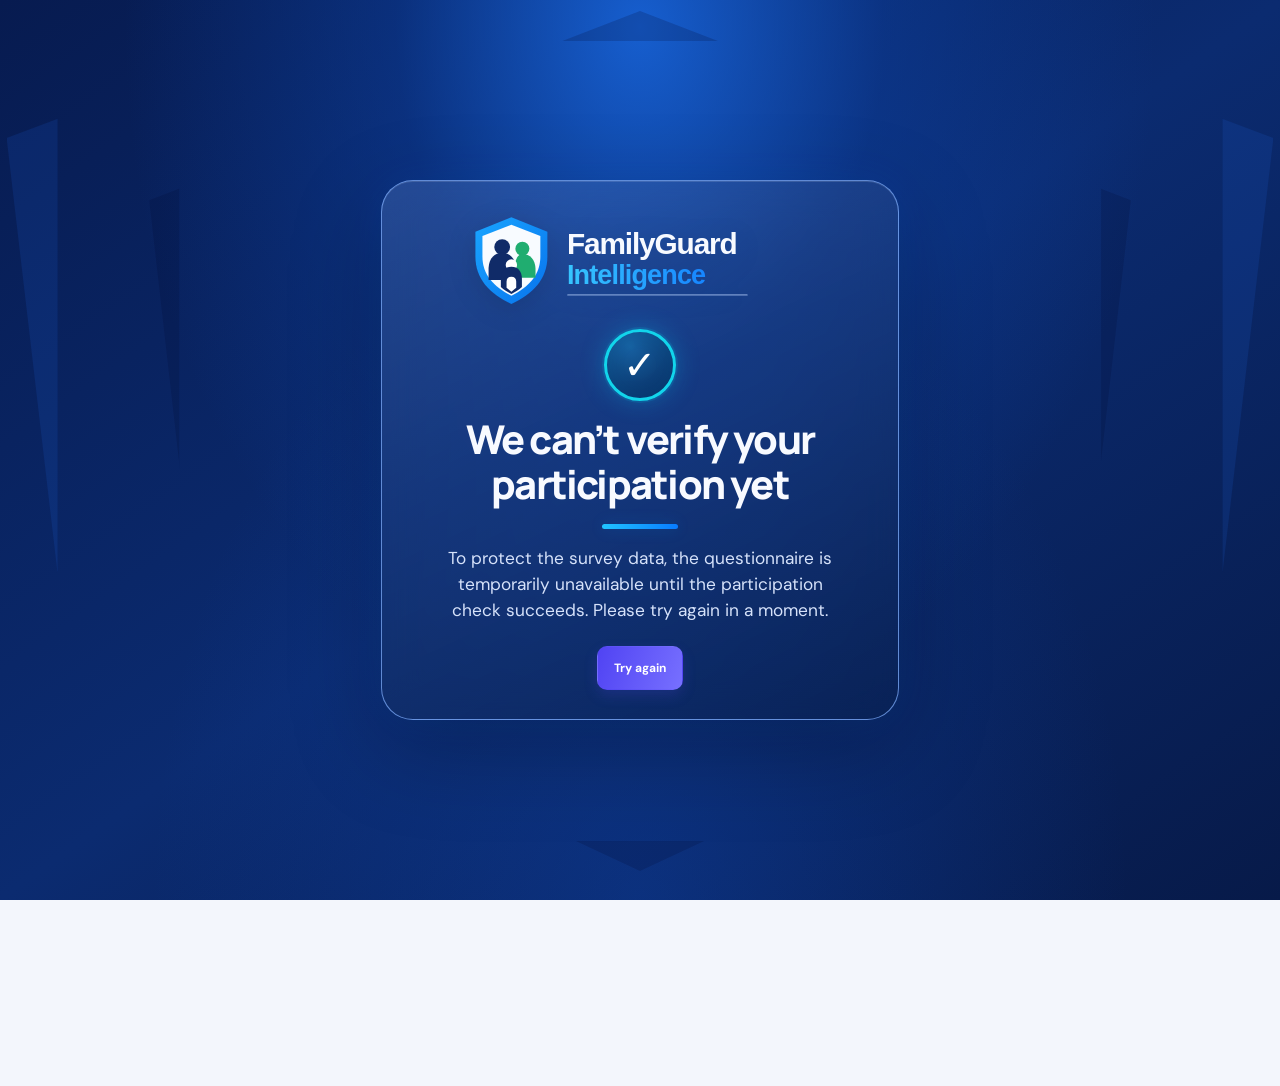
==== commit 3ff1912a: "Add files via upload" ====
--- a/index.html
+++ b/index.html
@@ -14,23 +14,25 @@
 <body class="participation-checking">
 <div id="participationGate" class="participation-gate" role="status" aria-live="polite">
   <div class="participation-gate-card">
-    <svg class="participation-gate-logo" viewBox="0 0 760 220" role="img" aria-label="FamilyGuard Intelligence" xmlns="http://www.w3.org/2000/svg">
+    <svg class="participation-gate-logo" viewBox="0 0 640 180" role="img" aria-label="FamilyGuard Intelligence" xmlns="http://www.w3.org/2000/svg" preserveAspectRatio="xMidYMid meet">
       <defs>
         <linearGradient id="fgShield" x1="0" y1="0" x2="1" y2="1"><stop offset="0" stop-color="#19a5ff"/><stop offset="1" stop-color="#0873ed"/></linearGradient>
         <linearGradient id="fgIntelligence" x1="0" y1="0" x2="1" y2="0"><stop offset="0" stop-color="#37c6ff"/><stop offset="1" stop-color="#1685ff"/></linearGradient>
       </defs>
-      <path d="M112 10 194 43v57c0 51-33 84-82 108-49-24-82-57-82-108V43Z" fill="url(#fgShield)"/>
-      <path d="M112 27 178 53v47c0 40-25 68-66 89-41-21-66-49-66-89V53Z" fill="#f8fbff"/>
-      <circle cx="91" cy="78" r="18" fill="#102b68"/><path d="M60 126c1-23 14-35 31-35s30 12 31 35v27H60Z" fill="#102b68"/>
-      <circle cx="137" cy="82" r="16" fill="#20ad70"/><path d="M119 125c2-20 8-31 18-31 18 0 29 13 30 33v21h-48Z" fill="#20ad70"/>
-      <circle cx="112" cy="119" r="13" fill="#fff"/><path d="M88 169v-18c0-18 9-28 24-28s24 10 24 28v18c-8 7-16 12-24 16-8-4-16-9-24-16Z" fill="#102b68"/><path d="M101 171v-14c0-7 4-11 11-11s11 4 11 11v14l-11 9Z" fill="#fff"/>
-      <text x="222" y="100" font-family="Arial, Helvetica, sans-serif" font-size="61" font-weight="700" letter-spacing="-2.3" fill="#f7faff">FamilyGuard</text>
-      <text x="222" y="163" font-family="Arial, Helvetica, sans-serif" font-size="58" font-weight="700" letter-spacing="-1.8" fill="url(#fgIntelligence)">Intelligence</text>
-      <path d="M225 183H610" stroke="#9cb8e7" stroke-opacity=".55" stroke-width="3" stroke-linecap="round"/>
+      <g transform="translate(4 5) scale(.78)">
+        <path d="M112 10 194 43v57c0 51-33 84-82 108-49-24-82-57-82-108V43Z" fill="url(#fgShield)"/>
+        <path d="M112 27 178 53v47c0 40-25 68-66 89-41-21-66-49-66-89V53Z" fill="#f8fbff"/>
+        <circle cx="91" cy="78" r="18" fill="#102b68"/><path d="M60 126c1-23 14-35 31-35s30 12 31 35v27H60Z" fill="#102b68"/>
+        <circle cx="137" cy="82" r="16" fill="#20ad70"/><path d="M119 125c2-20 8-31 18-31 18 0 29 13 30 33v21h-48Z" fill="#20ad70"/>
+        <circle cx="112" cy="119" r="13" fill="#fff"/><path d="M88 169v-18c0-18 9-28 24-28s24 10 24 28v18c-8 7-16 12-24 16-8-4-16-9-24-16Z" fill="#102b68"/><path d="M101 171v-14c0-7 4-11 11-11s11 4 11 11v14l-11 9Z" fill="#fff"/>
+      </g>
+      <text x="190" y="78" font-family="Arial, Helvetica, sans-serif" font-size="53" font-weight="700" letter-spacing="-2" fill="#f7faff">FamilyGuard</text>
+      <text x="190" y="132" font-family="Arial, Helvetica, sans-serif" font-size="48" font-weight="700" letter-spacing="-1.5" fill="url(#fgIntelligence)">Intelligence</text>
+      <path d="M192 151H510" stroke="#9cb8e7" stroke-opacity=".55" stroke-width="3" stroke-linecap="round"/>
     </svg>
     <div class="participation-gate-mark" aria-hidden="true">✓</div>
     <h1 id="participationGateTitle">Checking your participation status…</h1>
-    <p id="participationGateMessage">Please wait while we securely check whether a response has already been submitted from this internet connection.</p>
+    <p id="participationGateMessage">We’re checking your participation.</p>
     <button type="button" id="participationRetryBtn" class="btn btn-primary hidden">Try again</button>
   </div>
 </div>
--- a/styles.css
+++ b/styles.css
@@ -761,3 +761,7 @@
   body.participation-checking .participation-gate-card h1::after { margin-top: 9px; }
   body.participation-checking .participation-gate-card > p:not(.participation-gate-kicker) { margin-top: 9px; font-size: 13px; }
 }
+
+/* Participation status logo: balanced lockup with clear space between shield and wordmark. */
+body.participation-checking .participation-gate-logo{width:min(100%,360px)!important;height:auto!important;max-height:none!important;object-fit:contain!important;overflow:visible!important;margin:0 auto 18px!important;filter:drop-shadow(0 5px 14px rgba(0,0,0,.12))!important}
+@media(max-width:700px){body.participation-checking .participation-gate-logo{width:min(100%,300px)!important;margin-bottom:15px!important}}
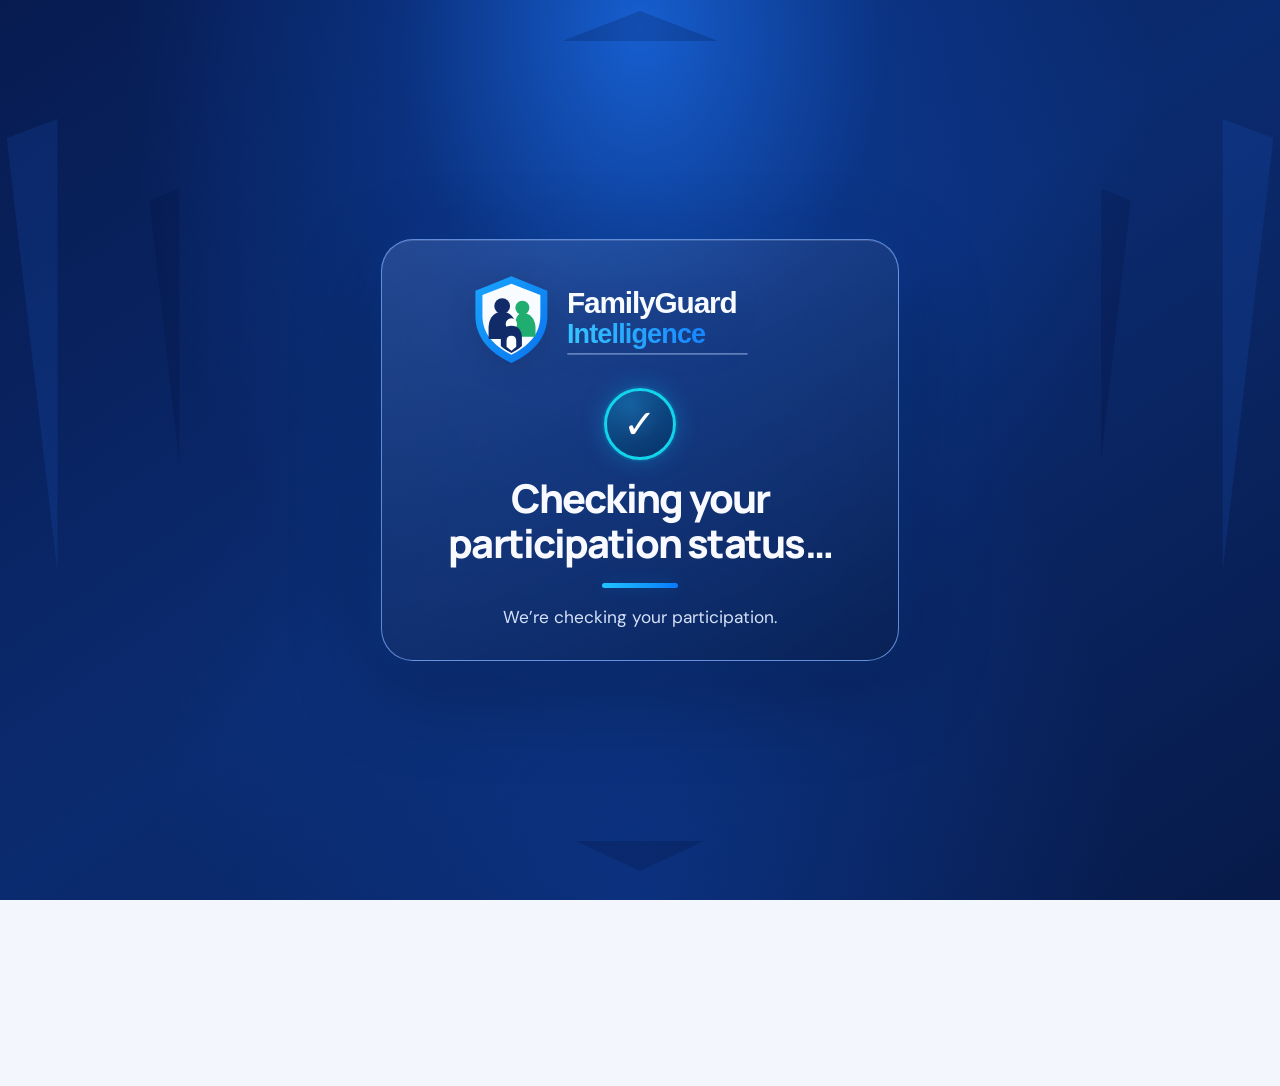
==== commit 3e8c616b: "Add files via upload" ====
--- a/index.html
+++ b/index.html
@@ -57,7 +57,7 @@
     <div class="welcome-content">
       <div class="eyebrow"><span class="eyebrow-dot"></span> GLOBAL SURVEY · 2026</div>
       <h1 id="welcomeTitle">Help shape a<br>safer digital world<br>for <span>families.</span></h1>
-      <p class="welcome-copy">We’re exploring how technology can help families navigate online risks with greater confidence. Your perspective will help shape what comes next.</p><div id="welcomeContestNotice" class="welcome-contest-notice hidden"><strong>Freelancers Edition</strong><span>Six randomly selected eligible participants will each receive US$5. Complete the survey and provide your Freelancer.com user ID at the end. Honest, thoughtful answers are encouraged; no particular viewpoint is preferred.</span></div>
+      <p class="welcome-copy">We’re exploring how technology can help families navigate online risks with greater confidence. Your perspective will help shape what comes next.</p><div id="welcomeContestNotice" class="welcome-contest-notice hidden"><strong>Freelancers Edition</strong><span>One randomly selected eligible participant will receive US$10. Complete the survey and provide your Freelancer.com user ID at the end. Honest, thoughtful answers are encouraged; no particular viewpoint is preferred.</span></div>
       <div class="trust-list welcome-trust-list">
         <div class="trust-item"><span class="trust-icon mint">✓</span><div><strong>Privacy comes first</strong><small>No children's personal details needed.</small></div></div>
         <div class="trust-item"><span class="trust-icon violet">◷</span><div><strong>Just 3–5 minutes</strong><small>A few thoughtful answers make a difference.</small></div></div>
@@ -165,7 +165,7 @@
           </section>
           <section class="survey-step" data-step="5">
             <div class="question"><div class="q-number">17</div><div class="q-body"><label for="open_feedback">What is the one thing you would most want a family digital safety product to do for you?</label><p class="hint">Your answer is optional. Please do not include names or private information.</p><textarea id="open_feedback" name="open_feedback" rows="4" maxlength="1500" placeholder="Share what would make the biggest difference for your family…"></textarea></div></div>
-            <div id="contestModeNotice" class="contest-mode-notice hidden"><strong>Freelancers Edition</strong><p>Complete the eligible survey and enter your Freelancer.com user ID below. Six respondents will each receive US$5. Winners will be selected based on eligibility, completion, and thoughtful, relevant answers—not on whether they agree with or praise FamilyGuard.</p></div>
+            <div id="contestModeNotice" class="contest-mode-notice hidden"><strong>Freelancers Edition</strong><p>Complete the eligible survey and enter your Freelancer.com user ID below. One eligible participant will receive US$10. The winner will be selected based on eligibility, completion, and thoughtful, relevant answers—not on whether they agree with or praise FamilyGuard.</p></div>
             <div id="contestEntryFields" class="contest-entry-fields hidden">
               <div class="question"><div class="q-number">★</div><div class="q-body"><label for="freelancerId">Freelancer.com user ID <em>*</em></label><p class="hint">Your Freelancer.com ID starts with @. The @ symbol will appear automatically; enter the username that follows it. Never enter your password or account email.</p><input id="freelancerId" name="freelancer_id" type="text" maxlength="80" autocomplete="off" autocapitalize="none" spellcheck="false" placeholder="Your username (without @)"></div></div>
               <label class="consent-line contest-consent-line"><input type="checkbox" id="contestConsent" name="contest_consent"><span>I understand that my Freelancer.com user ID will be stored with my survey response for contest administration and winner verification. I agree to this use of my information. <em>*</em></span></label>
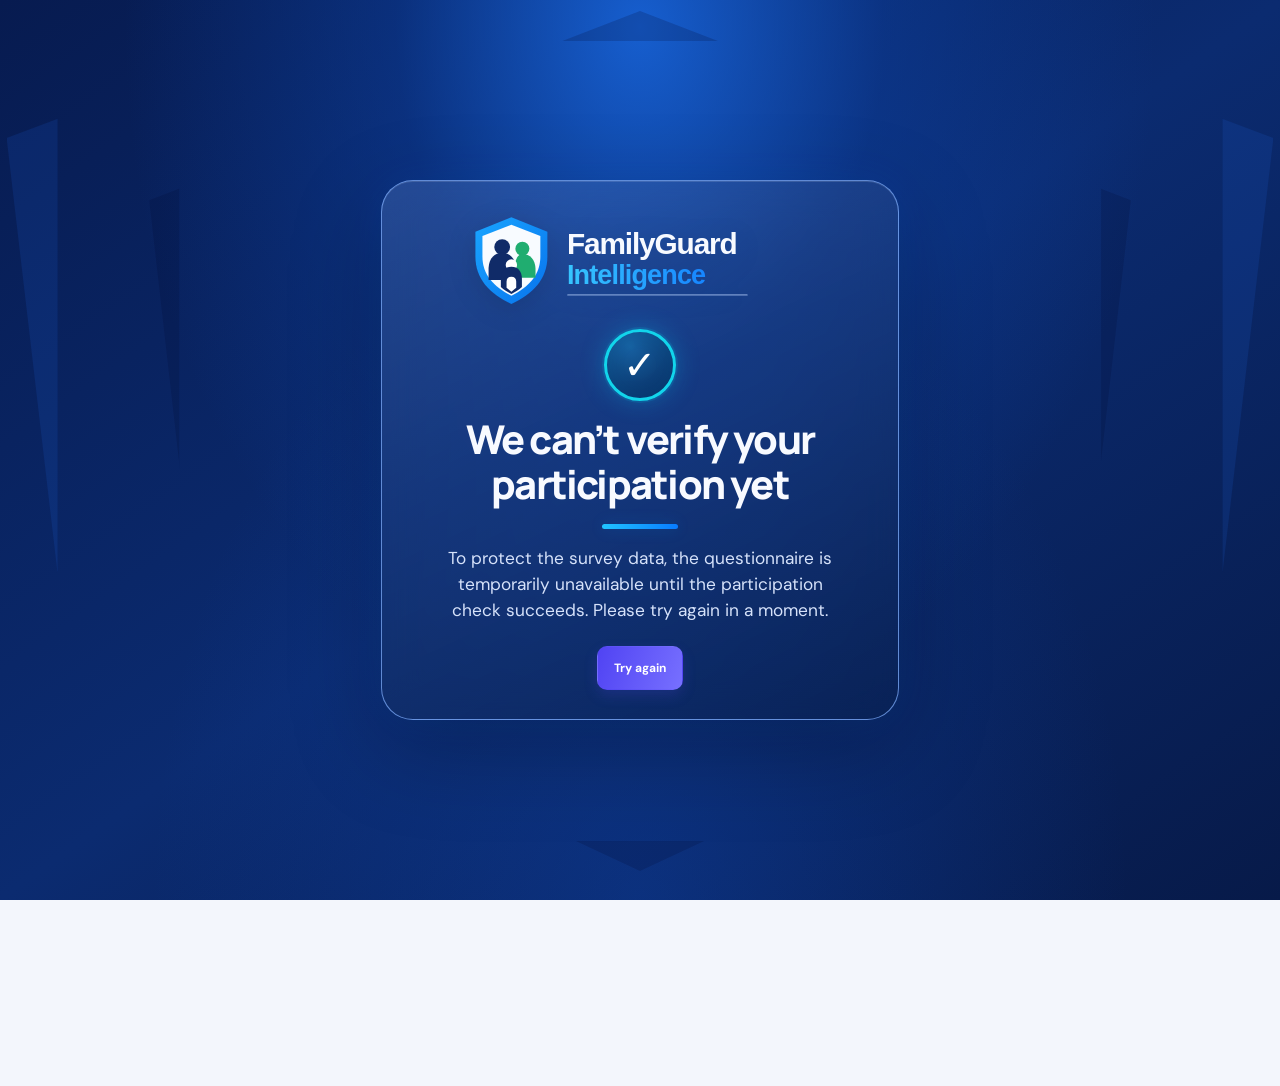
==== commit f9baa7e6: "Add files via upload" ====
--- a/index.html
+++ b/index.html
@@ -57,7 +57,7 @@
     <div class="welcome-content">
       <div class="eyebrow"><span class="eyebrow-dot"></span> GLOBAL SURVEY · 2026</div>
       <h1 id="welcomeTitle">Help shape a<br>safer digital world<br>for <span>families.</span></h1>
-      <p class="welcome-copy">We’re exploring how technology can help families navigate online risks with greater confidence. Your perspective will help shape what comes next.</p><div id="welcomeContestNotice" class="welcome-contest-notice hidden"><strong>Freelancers Edition</strong><span>One randomly selected eligible participant will receive US$10. Complete the survey and provide your Freelancer.com user ID at the end. Honest, thoughtful answers are encouraged; no particular viewpoint is preferred.</span></div>
+      <p class="welcome-copy">We’re exploring how technology can help families navigate online risks with greater confidence. Your perspective will help shape what comes next.</p><div id="welcomeContestNotice" class="welcome-contest-notice hidden"><strong>Freelancers Edition</strong><span>One eligible participant will be randomly selected to receive US$10. Complete the survey and provide your Freelancer.com user ID at the end. Honest, thoughtful answers are encouraged; no particular viewpoint is preferred.</span></div>
       <div class="trust-list welcome-trust-list">
         <div class="trust-item"><span class="trust-icon mint">✓</span><div><strong>Privacy comes first</strong><small>No children's personal details needed.</small></div></div>
         <div class="trust-item"><span class="trust-icon violet">◷</span><div><strong>Just 3–5 minutes</strong><small>A few thoughtful answers make a difference.</small></div></div>
@@ -165,7 +165,7 @@
           </section>
           <section class="survey-step" data-step="5">
             <div class="question"><div class="q-number">17</div><div class="q-body"><label for="open_feedback">What is the one thing you would most want a family digital safety product to do for you?</label><p class="hint">Your answer is optional. Please do not include names or private information.</p><textarea id="open_feedback" name="open_feedback" rows="4" maxlength="1500" placeholder="Share what would make the biggest difference for your family…"></textarea></div></div>
-            <div id="contestModeNotice" class="contest-mode-notice hidden"><strong>Freelancers Edition</strong><p>Complete the eligible survey and enter your Freelancer.com user ID below. One eligible participant will receive US$10. The winner will be selected based on eligibility, completion, and thoughtful, relevant answers—not on whether they agree with or praise FamilyGuard.</p></div>
+            <div id="contestModeNotice" class="contest-mode-notice hidden"><strong>Freelancers Edition</strong><p>Complete the survey and enter your Freelancer.com user ID below. One eligible participant will be randomly selected to receive US$10. Selection will be based on eligibility, survey completion, and thoughtful, relevant answers—not on whether you agree with or praise FamilyGuard.</p></div>
             <div id="contestEntryFields" class="contest-entry-fields hidden">
               <div class="question"><div class="q-number">★</div><div class="q-body"><label for="freelancerId">Freelancer.com user ID <em>*</em></label><p class="hint">Your Freelancer.com ID starts with @. The @ symbol will appear automatically; enter the username that follows it. Never enter your password or account email.</p><input id="freelancerId" name="freelancer_id" type="text" maxlength="80" autocomplete="off" autocapitalize="none" spellcheck="false" placeholder="Your username (without @)"></div></div>
               <label class="consent-line contest-consent-line"><input type="checkbox" id="contestConsent" name="contest_consent"><span>I understand that my Freelancer.com user ID will be stored with my survey response for contest administration and winner verification. I agree to this use of my information. <em>*</em></span></label>
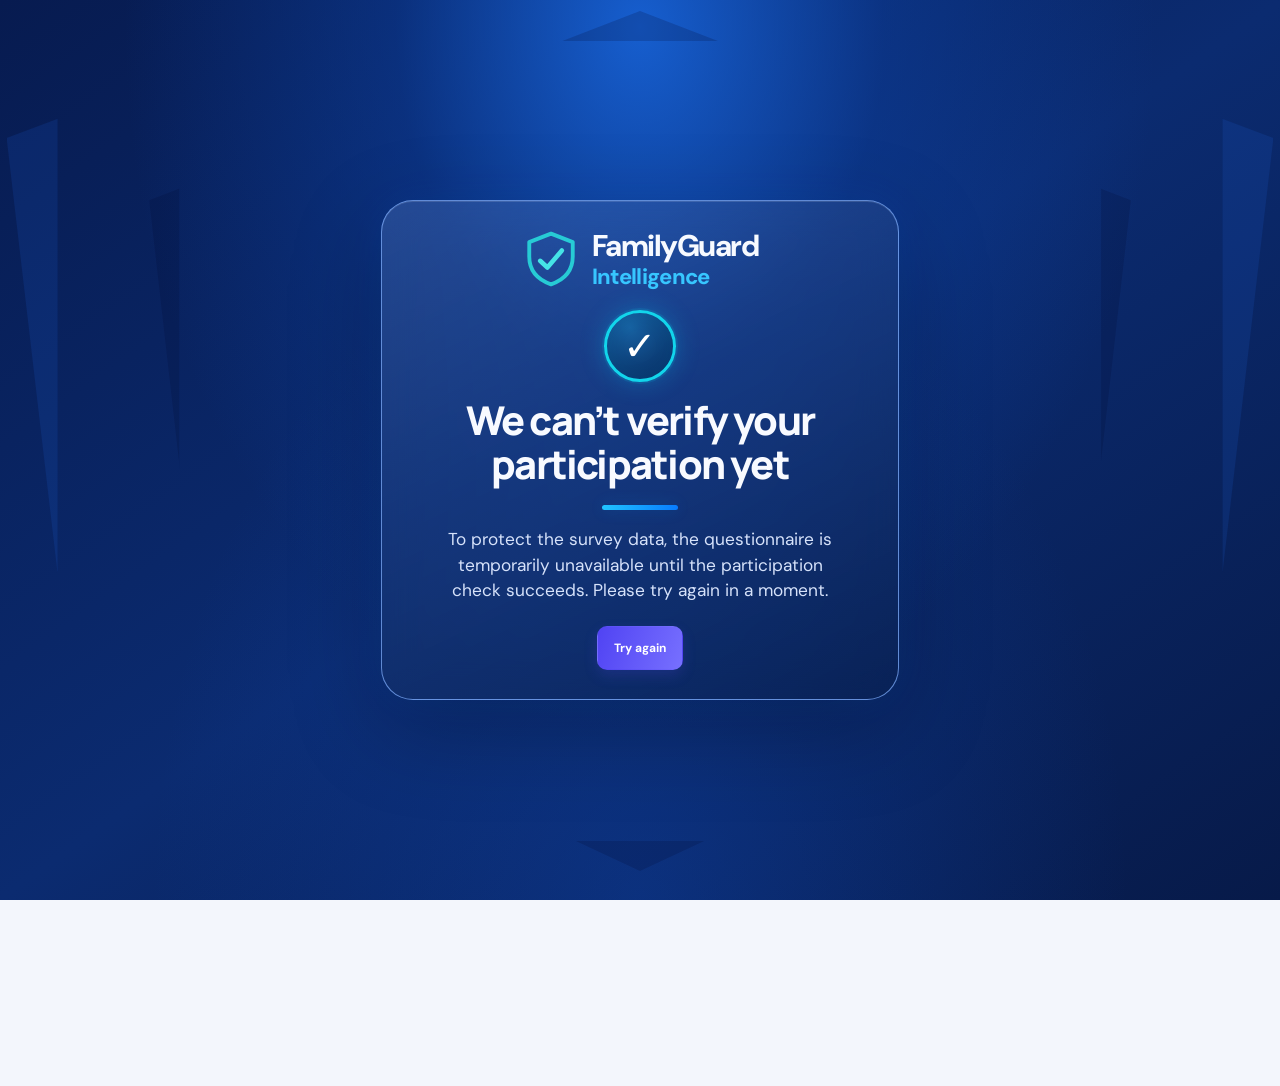
==== commit f8518b6d: "Add files via upload" ====
--- a/index.html
+++ b/index.html
@@ -14,22 +14,10 @@
 <body class="participation-checking">
 <div id="participationGate" class="participation-gate" role="status" aria-live="polite">
   <div class="participation-gate-card">
-    <svg class="participation-gate-logo" viewBox="0 0 640 180" role="img" aria-label="FamilyGuard Intelligence" xmlns="http://www.w3.org/2000/svg" preserveAspectRatio="xMidYMid meet">
-      <defs>
-        <linearGradient id="fgShield" x1="0" y1="0" x2="1" y2="1"><stop offset="0" stop-color="#19a5ff"/><stop offset="1" stop-color="#0873ed"/></linearGradient>
-        <linearGradient id="fgIntelligence" x1="0" y1="0" x2="1" y2="0"><stop offset="0" stop-color="#37c6ff"/><stop offset="1" stop-color="#1685ff"/></linearGradient>
-      </defs>
-      <g transform="translate(4 5) scale(.78)">
-        <path d="M112 10 194 43v57c0 51-33 84-82 108-49-24-82-57-82-108V43Z" fill="url(#fgShield)"/>
-        <path d="M112 27 178 53v47c0 40-25 68-66 89-41-21-66-49-66-89V53Z" fill="#f8fbff"/>
-        <circle cx="91" cy="78" r="18" fill="#102b68"/><path d="M60 126c1-23 14-35 31-35s30 12 31 35v27H60Z" fill="#102b68"/>
-        <circle cx="137" cy="82" r="16" fill="#20ad70"/><path d="M119 125c2-20 8-31 18-31 18 0 29 13 30 33v21h-48Z" fill="#20ad70"/>
-        <circle cx="112" cy="119" r="13" fill="#fff"/><path d="M88 169v-18c0-18 9-28 24-28s24 10 24 28v18c-8 7-16 12-24 16-8-4-16-9-24-16Z" fill="#102b68"/><path d="M101 171v-14c0-7 4-11 11-11s11 4 11 11v14l-11 9Z" fill="#fff"/>
-      </g>
-      <text x="190" y="78" font-family="Arial, Helvetica, sans-serif" font-size="53" font-weight="700" letter-spacing="-2" fill="#f7faff">FamilyGuard</text>
-      <text x="190" y="132" font-family="Arial, Helvetica, sans-serif" font-size="48" font-weight="700" letter-spacing="-1.5" fill="url(#fgIntelligence)">Intelligence</text>
-      <path d="M192 151H510" stroke="#9cb8e7" stroke-opacity=".55" stroke-width="3" stroke-linecap="round"/>
-    </svg>
+    <div class="participation-gate-brand" role="img" aria-label="FamilyGuard Intelligence">
+      <span class="participation-gate-brand-mark"><svg viewBox="0 0 48 48" aria-hidden="true"><path d="M24 3 42 10v12c0 12-7.6 19.4-18 23C13.6 41.4 6 34 6 22V10L24 3Z" fill="none" stroke="#27cbd5" stroke-width="3.2" stroke-linejoin="round"/><path d="M15 25.5 21 31l12-14" fill="none" stroke="#45E4E6" stroke-width="3.8" stroke-linecap="round" stroke-linejoin="round"/></svg></span>
+      <span class="participation-gate-brand-type"><strong>FamilyGuard</strong><em>Intelligence</em></span>
+    </div>
     <div class="participation-gate-mark" aria-hidden="true">✓</div>
     <h1 id="participationGateTitle">Checking your participation status…</h1>
     <p id="participationGateMessage">We’re checking your participation.</p>
@@ -57,7 +45,7 @@
     <div class="welcome-content">
       <div class="eyebrow"><span class="eyebrow-dot"></span> GLOBAL SURVEY · 2026</div>
       <h1 id="welcomeTitle">Help shape a<br>safer digital world<br>for <span>families.</span></h1>
-      <p class="welcome-copy">We’re exploring how technology can help families navigate online risks with greater confidence. Your perspective will help shape what comes next.</p><div id="welcomeContestNotice" class="welcome-contest-notice hidden"><strong>Freelancers Edition</strong><span>One eligible participant will be randomly selected to receive US$10. Complete the survey and provide your Freelancer.com user ID at the end. Honest, thoughtful answers are encouraged; no particular viewpoint is preferred.</span></div>
+      <p class="welcome-copy">We’re exploring how technology can help families navigate online risks with greater confidence. Your perspective will help shape what comes next.</p><div id="welcomeContestNotice" class="welcome-contest-notice hidden"><strong>Freelancers Edition</strong><span>Six randomly selected eligible participants will each receive AUD $10. Complete the survey and provide your Freelancer.com user ID at the end. Honest, thoughtful answers are encouraged; no particular viewpoint is preferred.</span></div>
       <div class="trust-list welcome-trust-list">
         <div class="trust-item"><span class="trust-icon mint">✓</span><div><strong>Privacy comes first</strong><small>No children's personal details needed.</small></div></div>
         <div class="trust-item"><span class="trust-icon violet">◷</span><div><strong>Just 3–5 minutes</strong><small>A few thoughtful answers make a difference.</small></div></div>
@@ -165,7 +153,7 @@
           </section>
           <section class="survey-step" data-step="5">
             <div class="question"><div class="q-number">17</div><div class="q-body"><label for="open_feedback">What is the one thing you would most want a family digital safety product to do for you?</label><p class="hint">Your answer is optional. Please do not include names or private information.</p><textarea id="open_feedback" name="open_feedback" rows="4" maxlength="1500" placeholder="Share what would make the biggest difference for your family…"></textarea></div></div>
-            <div id="contestModeNotice" class="contest-mode-notice hidden"><strong>Freelancers Edition</strong><p>Complete the survey and enter your Freelancer.com user ID below. One eligible participant will be randomly selected to receive US$10. Selection will be based on eligibility, survey completion, and thoughtful, relevant answers—not on whether you agree with or praise FamilyGuard.</p></div>
+            <div id="contestModeNotice" class="contest-mode-notice hidden"><strong>Freelancers Edition</strong><p>Complete the survey and enter your Freelancer.com user ID below. One eligible participant will be randomly selected to receive AUD $10. Selection will be based on eligibility, completion, and thoughtful, relevant answers—not on whether you agree with or praise FamilyGuard.</p></div>
             <div id="contestEntryFields" class="contest-entry-fields hidden">
               <div class="question"><div class="q-number">★</div><div class="q-body"><label for="freelancerId">Freelancer.com user ID <em>*</em></label><p class="hint">Your Freelancer.com ID starts with @. The @ symbol will appear automatically; enter the username that follows it. Never enter your password or account email.</p><input id="freelancerId" name="freelancer_id" type="text" maxlength="80" autocomplete="off" autocapitalize="none" spellcheck="false" placeholder="Your username (without @)"></div></div>
               <label class="consent-line contest-consent-line"><input type="checkbox" id="contestConsent" name="contest_consent"><span>I understand that my Freelancer.com user ID will be stored with my survey response for contest administration and winner verification. I agree to this use of my information. <em>*</em></span></label>
--- a/styles.css
+++ b/styles.css
@@ -532,7 +532,13 @@
 /* FamilyGuard branded, single-viewport duplicate confirmation */
 .participation-gate{box-sizing:border-box;min-height:100svh;min-height:100dvh;overflow:hidden;padding:clamp(12px,3vw,28px);background:radial-gradient(ellipse at 50% 32%,#263d78 0%,#1b2b59 48%,#101b3b 100%);}
 .participation-gate-card{box-sizing:border-box;width:min(100%,560px);max-height:calc(100svh - 24px);max-height:calc(100dvh - 24px);overflow:hidden;padding:clamp(20px,4vw,38px);border:1px solid rgba(168,194,255,.25);border-radius:26px;background:rgba(255,255,255,.055);box-shadow:0 24px 70px rgba(0,0,0,.2);color:#f6f8ff;backdrop-filter:blur(12px);}
-.participation-gate-logo{display:block;width:min(100%,330px);height:auto;max-height:108px;object-fit:contain;margin:0 auto clamp(14px,2.4vh,24px);border-radius:8px;background:#fff;}
+.participation-gate-brand{display:flex;align-items:center;justify-content:center;gap:12px;width:max-content;max-width:100%;margin:0 auto clamp(14px,2.4vh,24px);text-align:left}
+.participation-gate-brand-mark{display:grid;place-items:center;flex:0 0 58px;width:58px;height:58px}
+.participation-gate-brand-mark svg{display:block;width:100%;height:100%}
+.participation-gate-brand-type{display:flex;flex-direction:column;line-height:1.05}
+.participation-gate-brand-type strong{color:#f7faff;font-size:clamp(23px,4vw,30px);font-weight:800;letter-spacing:-.05em}
+.participation-gate-brand-type em{margin-top:4px;color:#37c6ff;font-size:clamp(17px,3vw,22px);font-style:normal;font-weight:800;letter-spacing:-.03em}
+
 .participation-gate-mark{display:grid;place-items:center;width:54px;height:54px;margin:0 auto 18px;border:1px solid rgba(69,228,230,.38);border-radius:17px;background:rgba(69,228,230,.09);color:#55e5df;font-size:32px;font-weight:600;line-height:1;}
 .participation-gate-kicker{display:none!important;}
 .participation-gate-card h1{max-width:430px;margin:0 auto 14px;color:#f7f9ff;font-size:clamp(25px,4vw,36px);line-height:1.12;letter-spacing:-.04em;}
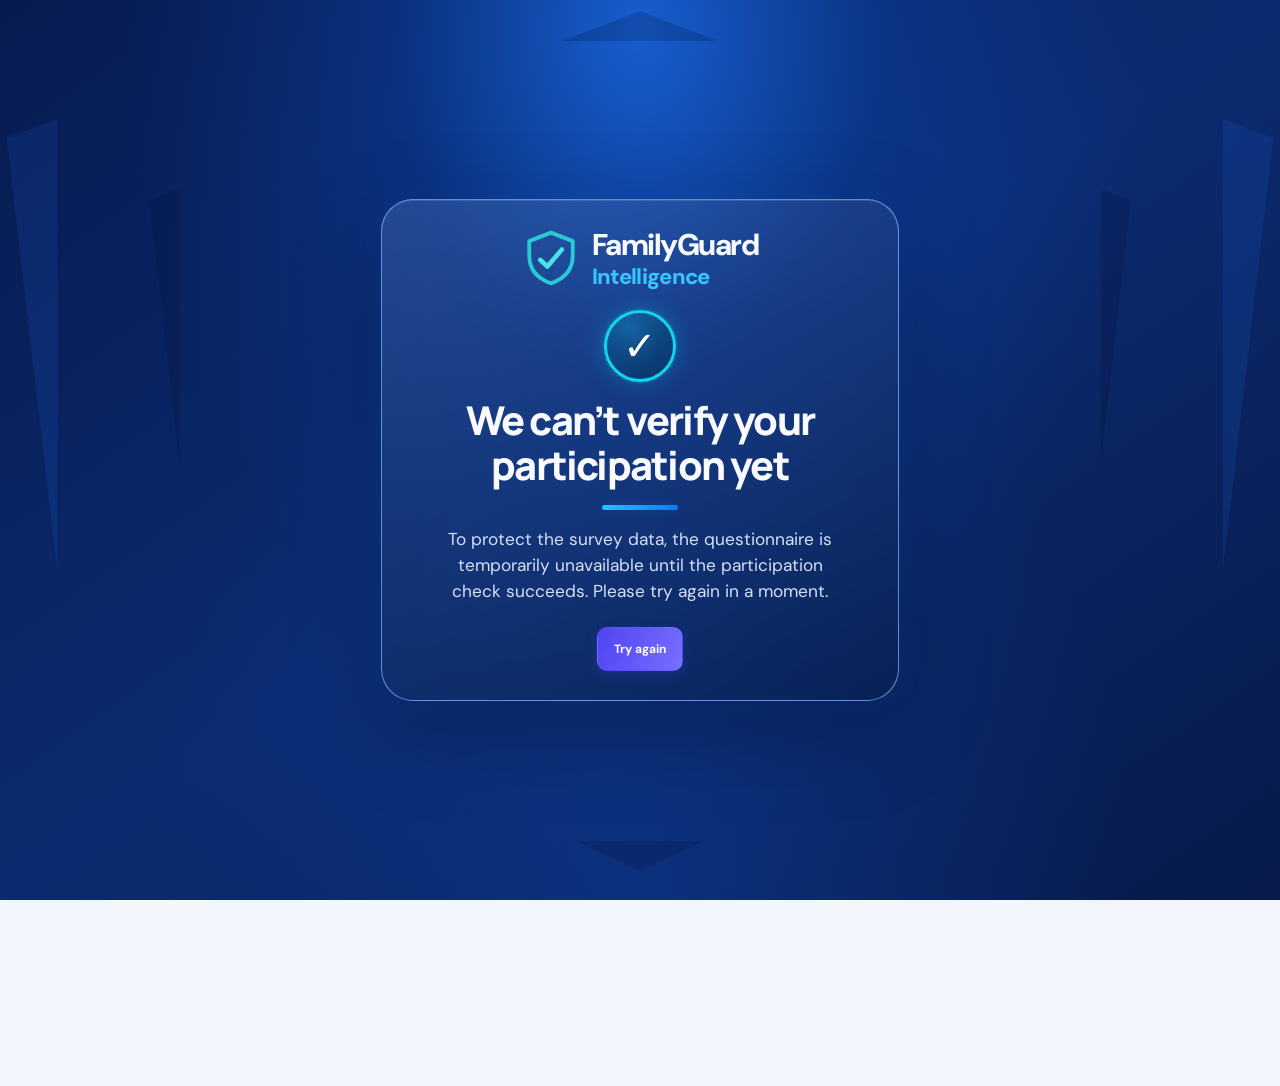
==== commit 6dcf06f5: "Add files via upload" ====
--- a/index.html
+++ b/index.html
@@ -15,9 +15,11 @@
 <div id="participationGate" class="participation-gate" role="status" aria-live="polite">
   <div class="participation-gate-card">
     <div class="participation-gate-brand" role="img" aria-label="FamilyGuard Intelligence">
-      <span class="participation-gate-brand-mark"><svg viewBox="0 0 48 48" aria-hidden="true"><path d="M24 3 42 10v12c0 12-7.6 19.4-18 23C13.6 41.4 6 34 6 22V10L24 3Z" fill="none" stroke="#27cbd5" stroke-width="3.2" stroke-linejoin="round"/><path d="M15 25.5 21 31l12-14" fill="none" stroke="#45E4E6" stroke-width="3.8" stroke-linecap="round" stroke-linejoin="round"/></svg></span>
-      <span class="participation-gate-brand-type"><strong>FamilyGuard</strong><em>Intelligence</em></span>
-    </div>
+    <span class="participation-gate-brand-mark" aria-hidden="true">
+      <svg viewBox="0 0 48 48"><path d="M24 3 42 10v12c0 12-7.6 19.4-18 23C13.6 41.4 6 34 6 22V10L24 3Z" fill="none" stroke="#27cbd5" stroke-width="3.2" stroke-linejoin="round"/><path d="M15 25.5 21 31l12-14" fill="none" stroke="#45E4E6" stroke-width="3.8" stroke-linecap="round" stroke-linejoin="round"/></svg>
+    </span>
+    <span class="participation-gate-brand-type"><strong>FamilyGuard</strong><em>Intelligence</em></span>
+  </div>
     <div class="participation-gate-mark" aria-hidden="true">✓</div>
     <h1 id="participationGateTitle">Checking your participation status…</h1>
     <p id="participationGateMessage">We’re checking your participation.</p>
@@ -45,7 +47,7 @@
     <div class="welcome-content">
       <div class="eyebrow"><span class="eyebrow-dot"></span> GLOBAL SURVEY · 2026</div>
       <h1 id="welcomeTitle">Help shape a<br>safer digital world<br>for <span>families.</span></h1>
-      <p class="welcome-copy">We’re exploring how technology can help families navigate online risks with greater confidence. Your perspective will help shape what comes next.</p><div id="welcomeContestNotice" class="welcome-contest-notice hidden"><strong>Freelancers Edition</strong><span>Six randomly selected eligible participants will each receive AUD $10. Complete the survey and provide your Freelancer.com user ID at the end. Honest, thoughtful answers are encouraged; no particular viewpoint is preferred.</span></div>
+      <p class="welcome-copy">We’re exploring how technology can help families navigate online risks with greater confidence. Your perspective will help shape what comes next.</p><div id="welcomeContestNotice" class="welcome-contest-notice hidden"><strong>Freelancers Edition</strong><span>One eligible participant will be randomly selected to receive AUD $10. Complete the survey and provide your Freelancer.com user ID at the end. Honest, thoughtful answers are encouraged; no particular viewpoint is preferred.</span></div>
       <div class="trust-list welcome-trust-list">
         <div class="trust-item"><span class="trust-icon mint">✓</span><div><strong>Privacy comes first</strong><small>No children's personal details needed.</small></div></div>
         <div class="trust-item"><span class="trust-icon violet">◷</span><div><strong>Just 3–5 minutes</strong><small>A few thoughtful answers make a difference.</small></div></div>
--- a/styles.css
+++ b/styles.css
@@ -532,13 +532,7 @@
 /* FamilyGuard branded, single-viewport duplicate confirmation */
 .participation-gate{box-sizing:border-box;min-height:100svh;min-height:100dvh;overflow:hidden;padding:clamp(12px,3vw,28px);background:radial-gradient(ellipse at 50% 32%,#263d78 0%,#1b2b59 48%,#101b3b 100%);}
 .participation-gate-card{box-sizing:border-box;width:min(100%,560px);max-height:calc(100svh - 24px);max-height:calc(100dvh - 24px);overflow:hidden;padding:clamp(20px,4vw,38px);border:1px solid rgba(168,194,255,.25);border-radius:26px;background:rgba(255,255,255,.055);box-shadow:0 24px 70px rgba(0,0,0,.2);color:#f6f8ff;backdrop-filter:blur(12px);}
-.participation-gate-brand{display:flex;align-items:center;justify-content:center;gap:12px;width:max-content;max-width:100%;margin:0 auto clamp(14px,2.4vh,24px);text-align:left}
-.participation-gate-brand-mark{display:grid;place-items:center;flex:0 0 58px;width:58px;height:58px}
-.participation-gate-brand-mark svg{display:block;width:100%;height:100%}
-.participation-gate-brand-type{display:flex;flex-direction:column;line-height:1.05}
-.participation-gate-brand-type strong{color:#f7faff;font-size:clamp(23px,4vw,30px);font-weight:800;letter-spacing:-.05em}
-.participation-gate-brand-type em{margin-top:4px;color:#37c6ff;font-size:clamp(17px,3vw,22px);font-style:normal;font-weight:800;letter-spacing:-.03em}
-
+.participation-gate-logo{display:block;width:min(100%,330px);height:auto;max-height:108px;object-fit:contain;margin:0 auto clamp(14px,2.4vh,24px);border-radius:8px;background:#fff;}
 .participation-gate-mark{display:grid;place-items:center;width:54px;height:54px;margin:0 auto 18px;border:1px solid rgba(69,228,230,.38);border-radius:17px;background:rgba(69,228,230,.09);color:#55e5df;font-size:32px;font-weight:600;line-height:1;}
 .participation-gate-kicker{display:none!important;}
 .participation-gate-card h1{max-width:430px;margin:0 auto 14px;color:#f7f9ff;font-size:clamp(25px,4vw,36px);line-height:1.12;letter-spacing:-.04em;}
@@ -771,3 +765,11 @@
 /* Participation status logo: balanced lockup with clear space between shield and wordmark. */
 body.participation-checking .participation-gate-logo{width:min(100%,360px)!important;height:auto!important;max-height:none!important;object-fit:contain!important;overflow:visible!important;margin:0 auto 18px!important;filter:drop-shadow(0 5px 14px rgba(0,0,0,.12))!important}
 @media(max-width:700px){body.participation-checking .participation-gate-logo{width:min(100%,300px)!important;margin-bottom:15px!important}}
+
+/* Stable, non-overlapping brand lockup on the participation status screen. */
+.participation-gate-brand{display:flex;align-items:center;justify-content:center;gap:12px;width:max-content;max-width:100%;margin:0 auto clamp(16px,2.5vh,24px);text-align:left}
+.participation-gate-brand-mark{display:grid;place-items:center;flex:0 0 58px;width:58px;height:58px}
+.participation-gate-brand-mark svg{display:block;width:100%;height:100%}
+.participation-gate-brand-type{display:flex;flex-direction:column;line-height:1.05}
+.participation-gate-brand-type strong{color:#f7faff;font-size:clamp(23px,4vw,30px);font-weight:800;letter-spacing:-.05em}
+.participation-gate-brand-type em{margin-top:4px;color:#37c6ff;font-size:clamp(17px,3vw,22px);font-style:normal;font-weight:800;letter-spacing:-.03em}
